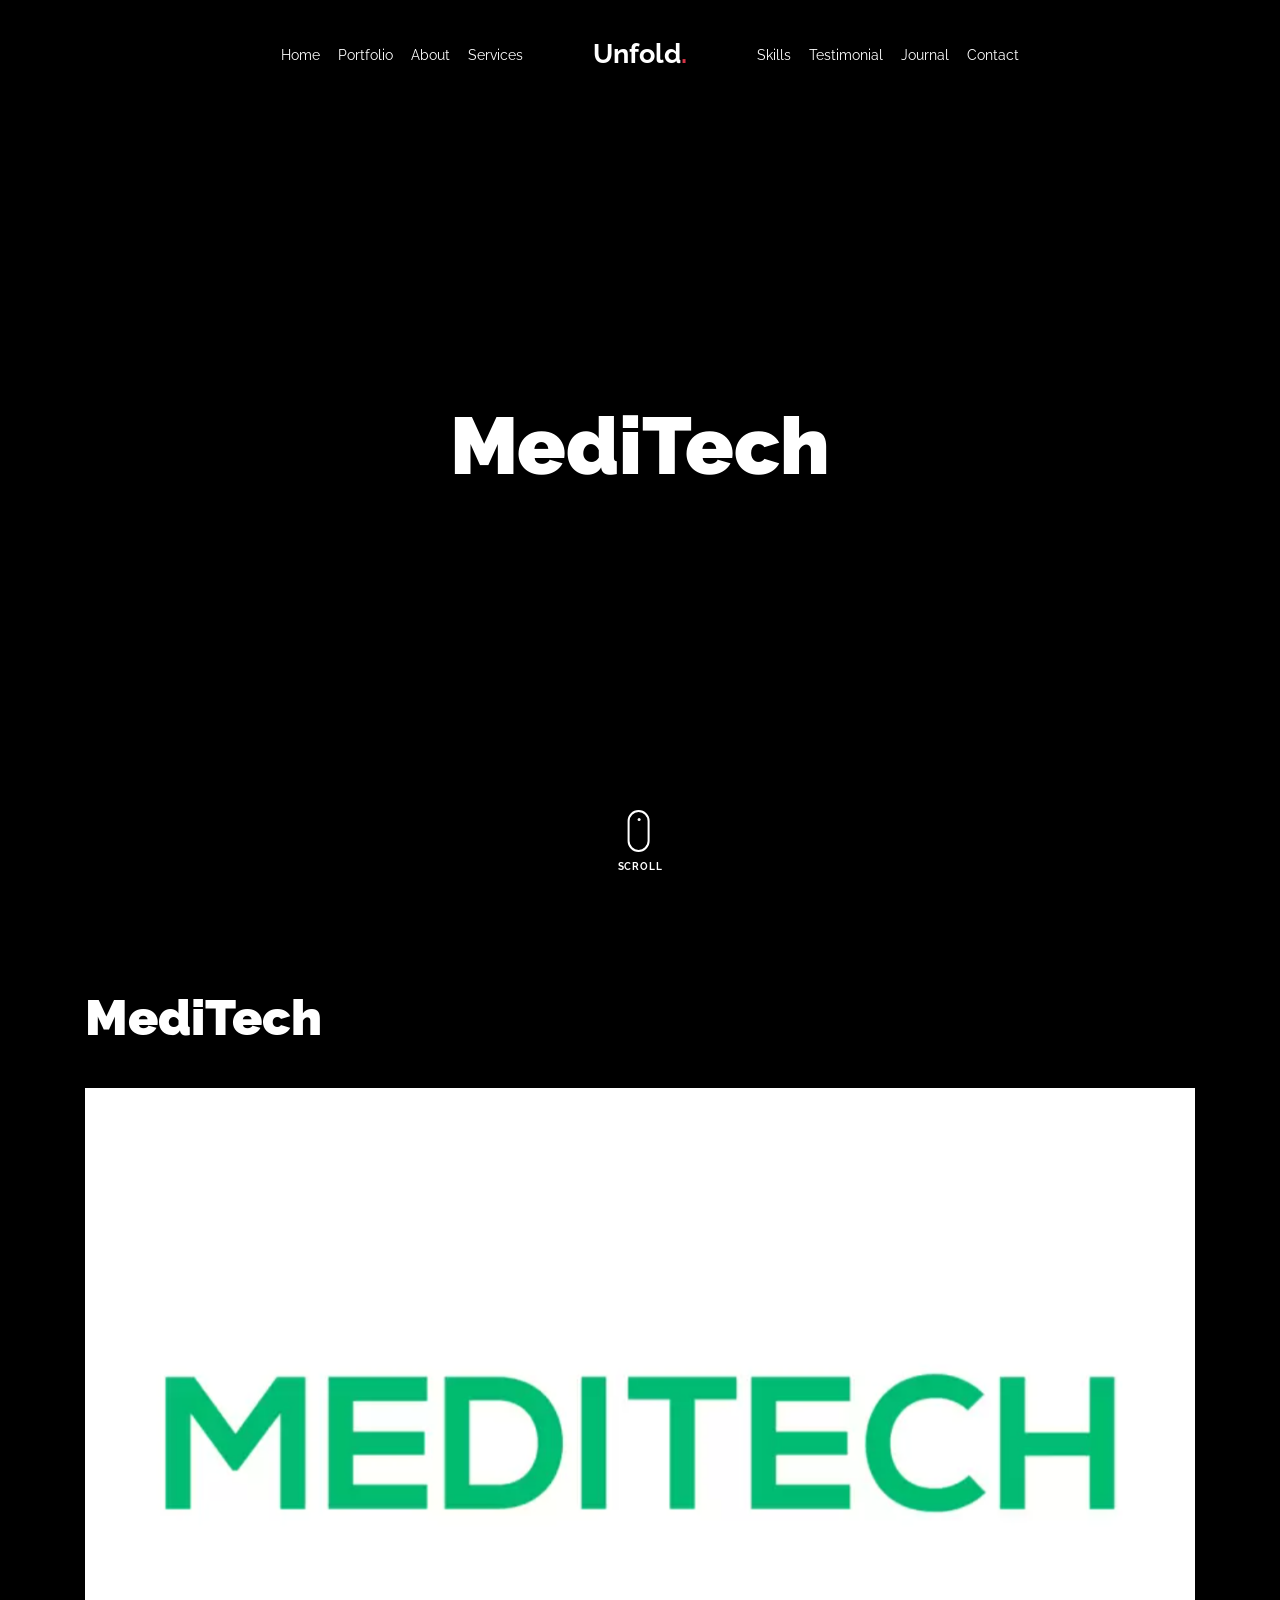
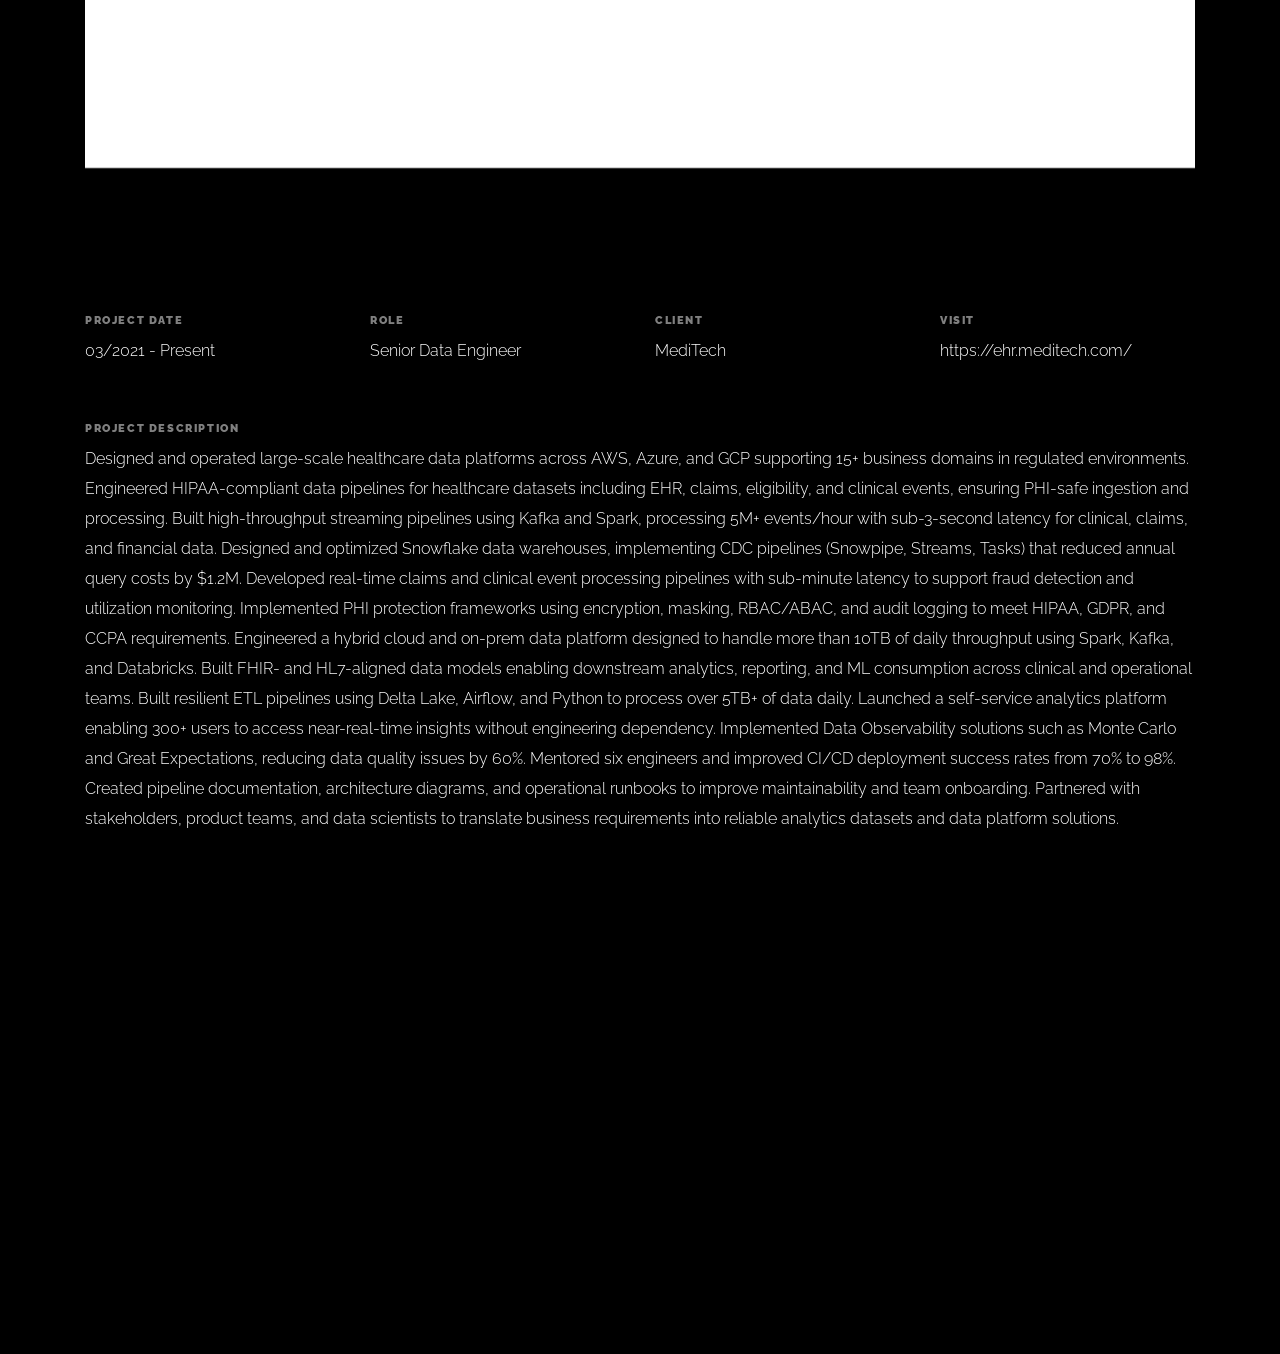
==== portfolio-single-1.html @ 8e7d0a03 "Add files via upload" ====
<!DOCTYPE html>
<html lang="en">
  <!-- Mirrored from shaw-code.github.io/A_Shaw.github.io/portfolio-single-1.html by HTTrack Website Copier/3.x [XR&CO'2014], Mon, 10 Nov 2025 10:47:10 GMT -->
  <!-- Added by HTTrack --><meta
    http-equiv="content-type"
    content="text/html;charset=utf-8"
  /><!-- /Added by HTTrack -->
  <head>
    <meta charset="utf-8" />
    <meta
      name="viewport"
      content="width=device-width, initial-scale=1, shrink-to-fit=no"
    />

    <meta name="description" content=" " />
    <meta name="keywords" content="html, css, javascript, jquery" />
    <meta name="author" content="" />

    <link rel="stylesheet" href="css/vendor/icomoon/style.css" />
    <link rel="stylesheet" href="css/vendor/owl.carousel.min.css" />
    <link rel="stylesheet" href="css/vendor/aos.css" />
    <link rel="stylesheet" href="css/vendor/animate.min.css" />
    <link rel="stylesheet" href="css/vendor/bootstrap.min.css" />
    <link rel="stylesheet" href="css/vendor/jquery.fancybox.min.html" />

    <!-- Theme Style -->
    <link rel="stylesheet" href="css/style.css" />
  </head>

  <body data-spy="scroll" data-target=".site-nav-target" data-offset="200">
    <nav class="unslate_co--site-mobile-menu">
      <div class="close-wrap d-flex">
        <a href="#" class="d-flex ml-auto js-menu-toggle">
          <span class="close-label">Close</span>
          <div class="close-times">
            <span class="bar1"></span>
            <span class="bar2"></span>
          </div>
        </a>
      </div>
      <div class="site-mobile-inner"></div>
    </nav>

    <div class="unslate_co--site-wrap">
      <div class="unslate_co--site-inner">
        <nav class="unslate_co--site-nav site-nav-target">
          <div class="container">
            <div
              class="row align-items-center justify-content-between text-left"
            >
              <div class="col-md-5 text-right">
                <ul
                  class="site-nav-ul js-clone-nav text-left d-none d-lg-inline-block"
                >
                  <li class="has-children">
                    <a href="index-2.html#home-section" class="nav-link"
                      >Home</a
                    >
                    <ul class="dropdown">
                      <li>
                        <a href="index-2.html">Hero Image BG</a>
                      </li>
                      <li>
                        <a href="index-video.html">Video BG</a>
                      </li>
                      <li>
                        <a href="index-hero-slider.html">Hero Slider</a>
                      </li>
                      <li>
                        <a href="index-sidebar-menu.html">Sidebar Menu</a>
                      </li>
                      <li>
                        <a href="index-right-menu.html">Right Menu</a>
                      </li>
                    </ul>
                  </li>
                  <li>
                    <a href="index-2.html#portfolio-section" class="nav-link"
                      >Portfolio</a
                    >
                  </li>
                  <li>
                    <a href="index-2.html#about-section" class="nav-link"
                      >About</a
                    >
                  </li>
                  <li>
                    <a href="index-2.html#services-section" class="nav-link"
                      >Services</a
                    >
                  </li>
                </ul>
              </div>
              <div class="site-logo pos-absolute">
                <a href="index-2.html" class="unslate_co--site-logo"
                  >Unfold<span>.</span></a
                >
              </div>
              <div class="col-md-5 text-right text-lg-left">
                <ul
                  class="site-nav-ul js-clone-nav text-left d-none d-lg-inline-block"
                >
                  <li>
                    <a href="index-2.html#skills-section" class="nav-link"
                      >Skills</a
                    >
                  </li>
                  <li>
                    <a href="index-2.html#testimonial-section" class="nav-link"
                      >Testimonial</a
                    >
                  </li>
                  <li>
                    <a href="index-2.html#journal-section" class="nav-link"
                      >Journal</a
                    >
                  </li>
                  <li>
                    <a href="index-2.html#contact-section" class="nav-link"
                      >Contact</a
                    >
                  </li>
                </ul>

                <ul
                  class="site-nav-ul-none-onepage text-right d-inline-block d-lg-none"
                >
                  <li><a href="#" class="js-menu-toggle">Menu</a></li>
                </ul>
              </div>
            </div>
          </div>
        </nav>
        <!-- END nav -->

        <div class="cover-v1 gradient-bottom-black jarallax">
          <div class="container">
            <div class="row align-items-center">
              <div class="col-md-10 mx-auto text-center">
                <h1 class="heading" data-aos="fade-up">MediTech</h1>
              </div>
            </div>
          </div>

          <!-- dov -->
          <a href="#portfolio-single-section" class="mouse-wrap smoothscroll">
            <span class="mouse">
              <span class="scroll"></span>
            </span>
            <span class="mouse-label">Scroll</span>
          </a>
        </div>
        <!-- END .cover-v1 -->

        <div class="container">
          <div
            class="portfolio-single-wrap unslate_co--section"
            id="portfolio-single-section"
          >
            <div class="portfolio-single-inner">
              <h2 class="heading-portfolio-single-h2">MediTech</h2>

              <div class="row justify-content-between mb-5">
                <div class="col-12 mb-4">
                  <div class="owl-carousel single-slider">
                    <figure class="mb-4">
                      <img
                        src="images/MediTech.png"
                        alt="Image"
                        class="img-fluid"
                      />
                    </figure>
                    
                  </div>
                </div>
                <div class="col-12 mb-5">
                  <div class="row">
                    <div class="col-sm-6 col-md-6 col-lg-3">
                      <div class="detail-v1">
                        <span class="detail-label">Project Date</span>
                        <span class="detail-val">03/2021 - Present</span>
                      </div>
                    </div>
                    <div class="col-sm-6 col-md-6 col-lg-3">
                      <div class="detail-v1">
                        <span class="detail-label">Role</span>
                        <span class="detail-val"
                          ><span class="detail-val">Senior Data Engineer</span>
                      </div>
                    </div>
                    <div class="col-sm-6 col-md-6 col-lg-3">
                      <div class="detail-v1">
                        <span class="detail-label">Client</span>
                        <span class="detail-val">MediTech</span>
                      </div>
                    </div>
                    <div class="col-sm-6 col-md-6 col-lg-3">
                      <div class="detail-v1">
                        <span class="detail-label">Visit</span>
                        <span class="detail-val"
                          ><a href="https://ehr.meditech.com/">https://ehr.meditech.com/</a></span
                        >
                      </div>
                    </div>
                  </div>
                </div>
                
                <div class="col-lg-12 pl-lg-6">
                  <div class="detail-v1">
                      <span class="detail-label">Project Description</span>
                  </div>
                  <p>
Designed and operated large-scale healthcare data platforms across AWS, Azure, and GCP supporting 15+ business domains in regulated environments.
Engineered HIPAA-compliant data pipelines for healthcare datasets including EHR, claims, eligibility, and clinical events, ensuring PHI-safe ingestion and processing.
Built high-throughput streaming pipelines using Kafka and Spark, processing 5M+ events/hour with sub-3-second latency for clinical, claims, and financial data.
Designed and optimized Snowflake data warehouses, implementing CDC pipelines (Snowpipe, Streams, Tasks) that reduced annual query costs by $1.2M.
Developed real-time claims and clinical event processing pipelines with sub-minute latency to support fraud detection and utilization monitoring.
Implemented PHI protection frameworks using encryption, masking, RBAC/ABAC, and audit logging to meet HIPAA, GDPR, and CCPA requirements.
Engineered a hybrid cloud and on-prem data platform designed to handle more than 10TB of daily throughput using Spark, Kafka, and Databricks.
Built FHIR- and HL7-aligned data models enabling downstream analytics, reporting, and ML consumption across clinical and operational teams.
Built resilient ETL pipelines using Delta Lake, Airflow, and Python to process over 5TB+ of data daily.
Launched a self-service analytics platform enabling 300+ users to access near-real-time insights without engineering dependency.
Implemented Data Observability solutions such as Monte Carlo and Great Expectations, reducing data quality issues by 60%.
Mentored six engineers and improved CI/CD deployment success rates from 70% to 98%.
Created pipeline documentation, architecture diagrams, and operational runbooks to improve maintainability and team onboarding.
Partnered with stakeholders, product teams, and data scientists to translate business requirements into reliable analytics datasets and data platform solutions.

                  </p>
                </div>
              </div>
            </div>
          </div>
        </div>
      </div>

      <footer class="unslate_co--footer unslate_co--section">
        <div class="container">
          <div class="row justify-content-center">
            <div class="col-md-7">
              <div class="footer-site-logo">
                <a href="#">Unfold<span>.</span></a>
              </div>
            </div>
          </div>
        </div>
      </footer>
    </div>

    <!-- Loader -->
    <div id="unslate_co--overlayer"></div>
    <div class="site-loader-wrap">
      <div class="site-loader"></div>
    </div>

    <script src="js/scripts-dist.js"></script>
    <script src="js/main.js"></script>
  </body>

  <!-- Mirrored from shaw-code.github.io/A_Shaw.github.io/portfolio-single-1.html by HTTrack Website Copier/3.x [XR&CO'2014], Mon, 10 Nov 2025 10:47:11 GMT -->
</html>
---- css/vendor/icomoon/style.css ----
@font-face {
  font-family: 'icomoon';
  src:  url('fonts/icomoon1a44.eot?10si43');
  src:  url('fonts/icomoon1a44.eot?10si43#iefix') format('embedded-opentype'),
    url('fonts/icomoon1a44.ttf?10si43') format('truetype'),
    url('fonts/icomoon1a44.woff?10si43') format('woff'),
    url('fonts/icomoon1a44.svg?10si43#icomoon') format('svg');
  font-weight: normal;
  font-style: normal;
}

[class^="icon-"], [class*=" icon-"] {
  /* use !important to prevent issues with browser extensions that change fonts */
  font-family: 'icomoon' !important;
  speak: none;
  font-style: normal;
  font-weight: normal;
  font-variant: normal;
  text-transform: none;
  line-height: 1;

  /* Better Font Rendering =========== */
  -webkit-font-smoothing: antialiased;
  -moz-osx-font-smoothing: grayscale;
}

.icon-asterisk:before {
  content: "\f069";
}
.icon-plus:before {
  content: "\f067";
}
.icon-question:before {
  content: "\f128";
}
.icon-minus:before {
  content: "\f068";
}
.icon-glass:before {
  content: "\f000";
}
.icon-music:before {
  content: "\f001";
}
.icon-search:before {
  content: "\f002";
}
.icon-envelope-o:before {
  content: "\f003";
}
.icon-heart:before {
  content: "\f004";
}
.icon-star:before {
  content: "\f005";
}
.icon-star-o:before {
  content: "\f006";
}
.icon-user:before {
  content: "\f007";
}
.icon-film:before {
  content: "\f008";
}
.icon-th-large:before {
  content: "\f009";
}
.icon-th:before {
  content: "\f00a";
}
.icon-th-list:before {
  content: "\f00b";
}
.icon-check:before {
  content: "\f00c";
}
.icon-close:before {
  content: "\f00d";
}
.icon-remove:before {
  content: "\f00d";
}
.icon-times:before {
  content: "\f00d";
}
.icon-search-plus:before {
  content: "\f00e";
}
.icon-search-minus:before {
  content: "\f010";
}
.icon-power-off:before {
  content: "\f011";
}
.icon-signal:before {
  content: "\f012";
}
.icon-cog:before {
  content: "\f013";
}
.icon-gear:before {
  content: "\f013";
}
.icon-trash-o:before {
  content: "\f014";
}
.icon-home:before {
  content: "\f015";
}
.icon-file-o:before {
  content: "\f016";
}
.icon-clock-o:before {
  content: "\f017";
}
.icon-road:before {
  content: "\f018";
}
.icon-download:before {
  content: "\f019";
}
.icon-arrow-circle-o-down:before {
  content: "\f01a";
}
.icon-arrow-circle-o-up:before {
  content: "\f01b";
}
.icon-inbox:before {
  content: "\f01c";
}
.icon-play-circle-o:before {
  content: "\f01d";
}
.icon-repeat:before {
  content: "\f01e";
}
.icon-rotate-right:before {
  content: "\f01e";
}
.icon-refresh:before {
  content: "\f021";
}
.icon-list-alt:before {
  content: "\f022";
}
.icon-lock:before {
  content: "\f023";
}
.icon-flag:before {
  content: "\f024";
}
.icon-headphones:before {
  content: "\f025";
}
.icon-volume-off:before {
  content: "\f026";
}
.icon-volume-down:before {
  content: "\f027";
}
.icon-volume-up:before {
  content: "\f028";
}
.icon-qrcode:before {
  content: "\f029";
}
.icon-barcode:before {
  content: "\f02a";
}
.icon-tag:before {
  content: "\f02b";
}
.icon-tags:before {
  content: "\f02c";
}
.icon-book:before {
  content: "\f02d";
}
.icon-bookmark:before {
  content: "\f02e";
}
.icon-print:before {
  content: "\f02f";
}
.icon-camera:before {
  content: "\f030";
}
.icon-font:before {
  content: "\f031";
}
.icon-bold:before {
  content: "\f032";
}
.icon-italic:before {
  content: "\f033";
}
.icon-text-height:before {
  content: "\f034";
}
.icon-text-width:before {
  content: "\f035";
}
.icon-align-left:before {
  content: "\f036";
}
.icon-align-center:before {
  content: "\f037";
}
.icon-align-right:before {
  content: "\f038";
}
.icon-align-justify:before {
  content: "\f039";
}
.icon-list:before {
  content: "\f03a";
}
.icon-dedent:before {
  content: "\f03b";
}
.icon-outdent:before {
  content: "\f03b";
}
.icon-indent:before {
  content: "\f03c";
}
.icon-video-camera:before {
  content: "\f03d";
}
.icon-image:before {
  content: "\f03e";
}
.icon-photo:before {
  content: "\f03e";
}
.icon-picture-o:before {
  content: "\f03e";
}
.icon-pencil:before {
  content: "\f040";
}
.icon-map-marker:before {
  content: "\f041";
}
.icon-adjust:before {
  content: "\f042";
}
.icon-tint:before {
  content: "\f043";
}
.icon-edit:before {
  content: "\f044";
}
.icon-pencil-square-o:before {
  content: "\f044";
}
.icon-share-square-o:before {
  content: "\f045";
}
.icon-check-square-o:before {
  content: "\f046";
}
.icon-arrows:before {
  content: "\f047";
}
.icon-step-backward:before {
  content: "\f048";
}
.icon-fast-backward:before {
  content: "\f049";
}
.icon-backward:before {
  content: "\f04a";
}
.icon-play:before {
  content: "\f04b";
}
.icon-pause:before {
  content: "\f04c";
}
.icon-stop:before {
  content: "\f04d";
}
.icon-forward:before {
  content: "\f04e";
}
.icon-fast-forward:before {
  content: "\f050";
}
.icon-step-forward:before {
  content: "\f051";
}
.icon-eject:before {
  content: "\f052";
}
.icon-chevron-left:before {
  content: "\f053";
}
.icon-chevron-right:before {
  content: "\f054";
}
.icon-plus-circle:before {
  content: "\f055";
}
.icon-minus-circle:before {
  content: "\f056";
}
.icon-times-circle:before {
  content: "\f057";
}
.icon-check-circle:before {
  content: "\f058";
}
.icon-question-circle:before {
  content: "\f059";
}
.icon-info-circle:before {
  content: "\f05a";
}
.icon-crosshairs:before {
  content: "\f05b";
}
.icon-times-circle-o:before {
  content: "\f05c";
}
.icon-check-circle-o:before {
  content: "\f05d";
}
.icon-ban:before {
  content: "\f05e";
}
.icon-arrow-left:before {
  content: "\f060";
}
.icon-arrow-right:before {
  content: "\f061";
}
.icon-arrow-up:before {
  content: "\f062";
}
.icon-arrow-down:before {
  content: "\f063";
}
.icon-mail-forward:before {
  content: "\f064";
}
.icon-share:before {
  content: "\f064";
}
.icon-expand:before {
  content: "\f065";
}
.icon-compress:before {
  content: "\f066";
}
.icon-exclamation-circle:before {
  content: "\f06a";
}
.icon-gift:before {
  content: "\f06b";
}
.icon-leaf:before {
  content: "\f06c";
}
.icon-fire:before {
  content: "\f06d";
}
.icon-eye:before {
  content: "\f06e";
}
.icon-eye-slash:before {
  content: "\f070";
}
.icon-exclamation-triangle:before {
  content: "\f071";
}
.icon-warning:before {
  content: "\f071";
}
.icon-plane:before {
  content: "\f072";
}
.icon-calendar:before {
  content: "\f073";
}
.icon-random:before {
  content: "\f074";
}
.icon-comment:before {
  content: "\f075";
}
.icon-magnet:before {
  content: "\f076";
}
.icon-chevron-up:before {
  content: "\f077";
}
.icon-chevron-down:before {
  content: "\f078";
}
.icon-retweet:before {
  content: "\f079";
}
.icon-shopping-cart:before {
  content: "\f07a";
}
.icon-folder:before {
  content: "\f07b";
}
.icon-folder-open:before {
  content: "\f07c";
}
.icon-arrows-v:before {
  content: "\f07d";
}
.icon-arrows-h:before {
  content: "\f07e";
}
.icon-bar-chart:before {
  content: "\f080";
}
.icon-bar-chart-o:before {
  content: "\f080";
}
.icon-twitter-square:before {
  content: "\f081";
}
.icon-facebook-square:before {
  content: "\f082";
}
.icon-camera-retro:before {
  content: "\f083";
}
.icon-key:before {
  content: "\f084";
}
.icon-cogs:before {
  content: "\f085";
}
.icon-gears:before {
  content: "\f085";
}
.icon-comments:before {
  content: "\f086";
}
.icon-thumbs-o-up:before {
  content: "\f087";
}
.icon-thumbs-o-down:before {
  content: "\f088";
}
.icon-star-half:before {
  content: "\f089";
}
.icon-heart-o:before {
  content: "\f08a";
}
.icon-sign-out:before {
  content: "\f08b";
}
.icon-linkedin-square:before {
  content: "\f08c";
}
.icon-thumb-tack:before {
  content: "\f08d";
}
.icon-external-link:before {
  content: "\f08e";
}
.icon-sign-in:before {
  content: "\f090";
}
.icon-trophy:before {
  content: "\f091";
}
.icon-github-square:before {
  content: "\f092";
}
.icon-upload:before {
  content: "\f093";
}
.icon-lemon-o:before {
  content: "\f094";
}
.icon-phone:before {
  content: "\f095";
}
.icon-square-o:before {
  content: "\f096";
}
.icon-bookmark-o:before {
  content: "\f097";
}
.icon-phone-square:before {
  content: "\f098";
}
.icon-twitter:before {
  content: "\f099";
}
.icon-facebook:before {
  content: "\f09a";
}
.icon-facebook-f:before {
  content: "\f09a";
}
.icon-github:before {
  content: "\f09b";
}
.icon-unlock:before {
  content: "\f09c";
}
.icon-credit-card:before {
  content: "\f09d";
}
.icon-feed:before {
  content: "\f09e";
}
.icon-rss:before {
  content: "\f09e";
}
.icon-hdd-o:before {
  content: "\f0a0";
}
.icon-bullhorn:before {
  content: "\f0a1";
}
.icon-bell-o:before {
  content: "\f0a2";
}
.icon-certificate:before {
  content: "\f0a3";
}
.icon-hand-o-right:before {
  content: "\f0a4";
}
.icon-hand-o-left:before {
  content: "\f0a5";
}
.icon-hand-o-up:before {
  content: "\f0a6";
}
.icon-hand-o-down:before {
  content: "\f0a7";
}
.icon-arrow-circle-left:before {
  content: "\f0a8";
}
.icon-arrow-circle-right:before {
  content: "\f0a9";
}
.icon-arrow-circle-up:before {
  content: "\f0aa";
}
.icon-arrow-circle-down:before {
  content: "\f0ab";
}
.icon-globe:before {
  content: "\f0ac";
}
.icon-wrench:before {
  content: "\f0ad";
}
.icon-tasks:before {
  content: "\f0ae";
}
.icon-filter:before {
  content: "\f0b0";
}
.icon-briefcase:before {
  content: "\f0b1";
}
.icon-arrows-alt:before {
  content: "\f0b2";
}
.icon-group:before {
  content: "\f0c0";
}
.icon-users:before {
  content: "\f0c0";
}
.icon-chain:before {
  content: "\f0c1";
}
.icon-link:before {
  content: "\f0c1";
}
.icon-cloud:before {
  content: "\f0c2";
}
.icon-flask:before {
  content: "\f0c3";
}
.icon-cut:before {
  content: "\f0c4";
}
.icon-scissors:before {
  content: "\f0c4";
}
.icon-copy:before {
  content: "\f0c5";
}
.icon-files-o:before {
  content: "\f0c5";
}
.icon-paperclip:before {
  content: "\f0c6";
}
.icon-floppy-o:before {
  content: "\f0c7";
}
.icon-save:before {
  content: "\f0c7";
}
.icon-square:before {
  content: "\f0c8";
}
.icon-bars:before {
  content: "\f0c9";
}
.icon-navicon:before {
  content: "\f0c9";
}
.icon-reorder:before {
  content: "\f0c9";
}
.icon-list-ul:before {
  content: "\f0ca";
}
.icon-list-ol:before {
  content: "\f0cb";
}
.icon-strikethrough:before {
  content: "\f0cc";
}
.icon-underline:before {
  content: "\f0cd";
}
.icon-table:before {
  content: "\f0ce";
}
.icon-magic:before {
  content: "\f0d0";
}
.icon-truck:before {
  content: "\f0d1";
}
.icon-pinterest:before {
  content: "\f0d2";
}
.icon-pinterest-square:before {
  content: "\f0d3";
}
.icon-google-plus-square:before {
  content: "\f0d4";
}
.icon-google-plus:before {
  content: "\f0d5";
}
.icon-money:before {
  content: "\f0d6";
}
.icon-caret-down:before {
  content: "\f0d7";
}
.icon-caret-up:before {
  content: "\f0d8";
}
.icon-caret-left:before {
  content: "\f0d9";
}
.icon-caret-right:before {
  content: "\f0da";
}
.icon-columns:before {
  content: "\f0db";
}
.icon-sort:before {
  content: "\f0dc";
}
.icon-unsorted:before {
  content: "\f0dc";
}
.icon-sort-desc:before {
  content: "\f0dd";
}
.icon-sort-down:before {
  content: "\f0dd";
}
.icon-sort-asc:before {
  content: "\f0de";
}
.icon-sort-up:before {
  content: "\f0de";
}
.icon-envelope:before {
  content: "\f0e0";
}
.icon-linkedin:before {
  content: "\f0e1";
}
.icon-rotate-left:before {
  content: "\f0e2";
}
.icon-undo:before {
  content: "\f0e2";
}
.icon-gavel:before {
  content: "\f0e3";
}
.icon-legal:before {
  content: "\f0e3";
}
.icon-dashboard:before {
  content: "\f0e4";
}
.icon-tachometer:before {
  content: "\f0e4";
}
.icon-comment-o:before {
  content: "\f0e5";
}
.icon-comments-o:before {
  content: "\f0e6";
}
.icon-bolt:before {
  content: "\f0e7";
}
.icon-flash:before {
  content: "\f0e7";
}
.icon-sitemap:before {
  content: "\f0e8";
}
.icon-umbrella:before {
  content: "\f0e9";
}
.icon-clipboard:before {
  content: "\f0ea";
}
.icon-paste:before {
  content: "\f0ea";
}
.icon-lightbulb-o:before {
  content: "\f0eb";
}
.icon-exchange:before {
  content: "\f0ec";
}
.icon-cloud-download:before {
  content: "\f0ed";
}
.icon-cloud-upload:before {
  content: "\f0ee";
}
.icon-user-md:before {
  content: "\f0f0";
}
.icon-stethoscope:before {
  content: "\f0f1";
}
.icon-suitcase:before {
  content: "\f0f2";
}
.icon-bell:before {
  content: "\f0f3";
}
.icon-coffee:before {
  content: "\f0f4";
}
.icon-cutlery:before {
  content: "\f0f5";
}
.icon-file-text-o:before {
  content: "\f0f6";
}
.icon-building-o:before {
  content: "\f0f7";
}
.icon-hospital-o:before {
  content: "\f0f8";
}
.icon-ambulance:before {
  content: "\f0f9";
}
.icon-medkit:before {
  content: "\f0fa";
}
.icon-fighter-jet:before {
  content: "\f0fb";
}
.icon-beer:before {
  content: "\f0fc";
}
.icon-h-square:before {
  content: "\f0fd";
}
.icon-plus-square:before {
  content: "\f0fe";
}
.icon-angle-double-left:before {
  content: "\f100";
}
.icon-angle-double-right:before {
  content: "\f101";
}
.icon-angle-double-up:before {
  content: "\f102";
}
.icon-angle-double-down:before {
  content: "\f103";
}
.icon-angle-left:before {
  content: "\f104";
}
.icon-angle-right:before {
  content: "\f105";
}
.icon-angle-up:before {
  content: "\f106";
}
.icon-angle-down:before {
  content: "\f107";
}
.icon-desktop:before {
  content: "\f108";
}
.icon-laptop:before {
  content: "\f109";
}
.icon-tablet:before {
  content: "\f10a";
}
.icon-mobile:before {
  content: "\f10b";
}
.icon-mobile-phone:before {
  content: "\f10b";
}
.icon-circle-o:before {
  content: "\f10c";
}
.icon-quote-left:before {
  content: "\f10d";
}
.icon-quote-right:before {
  content: "\f10e";
}
.icon-spinner:before {
  content: "\f110";
}
.icon-circle:before {
  content: "\f111";
}
.icon-mail-reply:before {
  content: "\f112";
}
.icon-reply:before {
  content: "\f112";
}
.icon-github-alt:before {
  content: "\f113";
}
.icon-folder-o:before {
  content: "\f114";
}
.icon-folder-open-o:before {
  content: "\f115";
}
.icon-smile-o:before {
  content: "\f118";
}
.icon-frown-o:before {
  content: "\f119";
}
.icon-meh-o:before {
  content: "\f11a";
}
.icon-gamepad:before {
  content: "\f11b";
}
.icon-keyboard-o:before {
  content: "\f11c";
}
.icon-flag-o:before {
  content: "\f11d";
}
.icon-flag-checkered:before {
  content: "\f11e";
}
.icon-terminal:before {
  content: "\f120";
}
.icon-code:before {
  content: "\f121";
}
.icon-mail-reply-all:before {
  content: "\f122";
}
.icon-reply-all:before {
  content: "\f122";
}
.icon-star-half-empty:before {
  content: "\f123";
}
.icon-star-half-full:before {
  content: "\f123";
}
.icon-star-half-o:before {
  content: "\f123";
}
.icon-location-arrow:before {
  content: "\f124";
}
.icon-crop:before {
  content: "\f125";
}
.icon-code-fork:before {
  content: "\f126";
}
.icon-chain-broken:before {
  content: "\f127";
}
.icon-unlink:before {
  content: "\f127";
}
.icon-info:before {
  content: "\f129";
}
.icon-exclamation:before {
  content: "\f12a";
}
.icon-superscript:before {
  content: "\f12b";
}
.icon-subscript:before {
  content: "\f12c";
}
.icon-eraser:before {
  content: "\f12d";
}
.icon-puzzle-piece:before {
  content: "\f12e";
}
.icon-microphone:before {
  content: "\f130";
}
.icon-microphone-slash:before {
  content: "\f131";
}
.icon-shield:before {
  content: "\f132";
}
.icon-calendar-o:before {
  content: "\f133";
}
.icon-fire-extinguisher:before {
  content: "\f134";
}
.icon-rocket:before {
  content: "\f135";
}
.icon-maxcdn:before {
  content: "\f136";
}
.icon-chevron-circle-left:before {
  content: "\f137";
}
.icon-chevron-circle-right:before {
  content: "\f138";
}
.icon-chevron-circle-up:before {
  content: "\f139";
}
.icon-chevron-circle-down:before {
  content: "\f13a";
}
.icon-html5:before {
  content: "\f13b";
}
.icon-css3:before {
  content: "\f13c";
}
.icon-anchor:before {
  content: "\f13d";
}
.icon-unlock-alt:before {
  content: "\f13e";
}
.icon-bullseye:before {
  content: "\f140";
}
.icon-ellipsis-h:before {
  content: "\f141";
}
.icon-ellipsis-v:before {
  content: "\f142";
}
.icon-rss-square:before {
  content: "\f143";
}
.icon-play-circle:before {
  content: "\f144";
}
.icon-ticket:before {
  content: "\f145";
}
.icon-minus-square:before {
  content: "\f146";
}
.icon-minus-square-o:before {
  content: "\f147";
}
.icon-level-up:before {
  content: "\f148";
}
.icon-level-down:before {
  content: "\f149";
}
.icon-check-square:before {
  content: "\f14a";
}
.icon-pencil-square:before {
  content: "\f14b";
}
.icon-external-link-square:before {
  content: "\f14c";
}
.icon-share-square:before {
  content: "\f14d";
}
.icon-compass:before {
  content: "\f14e";
}
.icon-caret-square-o-down:before {
  content: "\f150";
}
.icon-toggle-down:before {
  content: "\f150";
}
.icon-caret-square-o-up:before {
  content: "\f151";
}
.icon-toggle-up:before {
  content: "\f151";
}
.icon-caret-square-o-right:before {
  content: "\f152";
}
.icon-toggle-right:before {
  content: "\f152";
}
.icon-eur:before {
  content: "\f153";
}
.icon-euro:before {
  content: "\f153";
}
.icon-gbp:before {
  content: "\f154";
}
.icon-dollar:before {
  content: "\f155";
}
.icon-usd:before {
  content: "\f155";
}
.icon-inr:before {
  content: "\f156";
}
.icon-rupee:before {
  content: "\f156";
}
.icon-cny:before {
  content: "\f157";
}
.icon-jpy:before {
  content: "\f157";
}
.icon-rmb:before {
  content: "\f157";
}
.icon-yen:before {
  content: "\f157";
}
.icon-rouble:before {
  content: "\f158";
}
.icon-rub:before {
  content: "\f158";
}
.icon-ruble:before {
  content: "\f158";
}
.icon-krw:before {
  content: "\f159";
}
.icon-won:before {
  content: "\f159";
}
.icon-bitcoin:before {
  content: "\f15a";
}
.icon-btc:before {
  content: "\f15a";
}
.icon-file:before {
  content: "\f15b";
}
.icon-file-text:before {
  content: "\f15c";
}
.icon-sort-alpha-asc:before {
  content: "\f15d";
}
.icon-sort-alpha-desc:before {
  content: "\f15e";
}
.icon-sort-amount-asc:before {
  content: "\f160";
}
.icon-sort-amount-desc:before {
  content: "\f161";
}
.icon-sort-numeric-asc:before {
  content: "\f162";
}
.icon-sort-numeric-desc:before {
  content: "\f163";
}
.icon-thumbs-up:before {
  content: "\f164";
}
.icon-thumbs-down:before {
  content: "\f165";
}
.icon-youtube-square:before {
  content: "\f166";
}
.icon-youtube:before {
  content: "\f167";
}
.icon-xing:before {
  content: "\f168";
}
.icon-xing-square:before {
  content: "\f169";
}
.icon-youtube-play:before {
  content: "\f16a";
}
.icon-dropbox:before {
  content: "\f16b";
}
.icon-stack-overflow:before {
  content: "\f16c";
}
.icon-instagram:before {
  content: "\f16d";
}
.icon-flickr:before {
  content: "\f16e";
}
.icon-adn:before {
  content: "\f170";
}
.icon-bitbucket:before {
  content: "\f171";
}
.icon-bitbucket-square:before {
  content: "\f172";
}
.icon-tumblr:before {
  content: "\f173";
}
.icon-tumblr-square:before {
  content: "\f174";
}
.icon-long-arrow-down:before {
  content: "\f175";
}
.icon-long-arrow-up:before {
  content: "\f176";
}
.icon-long-arrow-left:before {
  content: "\f177";
}
.icon-long-arrow-right:before {
  content: "\f178";
}
.icon-apple:before {
  content: "\f179";
}
.icon-windows:before {
  content: "\f17a";
}
.icon-android:before {
  content: "\f17b";
}
.icon-linux:before {
  content: "\f17c";
}
.icon-dribbble:before {
  content: "\f17d";
}
.icon-skype:before {
  content: "\f17e";
}
.icon-foursquare:before {
  content: "\f180";
}
.icon-trello:before {
  content: "\f181";
}
.icon-female:before {
  content: "\f182";
}
.icon-male:before {
  content: "\f183";
}
.icon-gittip:before {
  content: "\f184";
}
.icon-gratipay:before {
  content: "\f184";
}
.icon-sun-o:before {
  content: "\f185";
}
.icon-moon-o:before {
  content: "\f186";
}
.icon-archive:before {
  content: "\f187";
}
.icon-bug:before {
  content: "\f188";
}
.icon-vk:before {
  content: "\f189";
}
.icon-weibo:before {
  content: "\f18a";
}
.icon-renren:before {
  content: "\f18b";
}
.icon-pagelines:before {
  content: "\f18c";
}
.icon-stack-exchange:before {
  content: "\f18d";
}
.icon-arrow-circle-o-right:before {
  content: "\f18e";
}
.icon-arrow-circle-o-left:before {
  content: "\f190";
}
.icon-caret-square-o-left:before {
  content: "\f191";
}
.icon-toggle-left:before {
  content: "\f191";
}
.icon-dot-circle-o:before {
  content: "\f192";
}
.icon-wheelchair:before {
  content: "\f193";
}
.icon-vimeo-square:before {
  content: "\f194";
}
.icon-try:before {
  content: "\f195";
}
.icon-turkish-lira:before {
  content: "\f195";
}
.icon-plus-square-o:before {
  content: "\f196";
}
.icon-space-shuttle:before {
  content: "\f197";
}
.icon-slack:before {
  content: "\f198";
}
.icon-envelope-square:before {
  content: "\f199";
}
.icon-wordpress:before {
  content: "\f19a";
}
.icon-openid:before {
  content: "\f19b";
}
.icon-bank:before {
  content: "\f19c";
}
.icon-institution:before {
  content: "\f19c";
}
.icon-university:before {
  content: "\f19c";
}
.icon-graduation-cap:before {
  content: "\f19d";
}
.icon-mortar-board:before {
  content: "\f19d";
}
.icon-yahoo:before {
  content: "\f19e";
}
.icon-google:before {
  content: "\f1a0";
}
.icon-reddit:before {
  content: "\f1a1";
}
.icon-reddit-square:before {
  content: "\f1a2";
}
.icon-stumbleupon-circle:before {
  content: "\f1a3";
}
.icon-stumbleupon:before {
  content: "\f1a4";
}
.icon-delicious:before {
  content: "\f1a5";
}
.icon-digg:before {
  content: "\f1a6";
}
.icon-pied-piper-pp:before {
  content: "\f1a7";
}
.icon-pied-piper-alt:before {
  content: "\f1a8";
}
.icon-drupal:before {
  content: "\f1a9";
}
.icon-joomla:before {
  content: "\f1aa";
}
.icon-language:before {
  content: "\f1ab";
}
.icon-fax:before {
  content: "\f1ac";
}
.icon-building:before {
  content: "\f1ad";
}
.icon-child:before {
  content: "\f1ae";
}
.icon-paw:before {
  content: "\f1b0";
}
.icon-spoon:before {
  content: "\f1b1";
}
.icon-cube:before {
  content: "\f1b2";
}
.icon-cubes:before {
  content: "\f1b3";
}
.icon-behance:before {
  content: "\f1b4";
}
.icon-behance-square:before {
  content: "\f1b5";
}
.icon-steam:before {
  content: "\f1b6";
}
.icon-steam-square:before {
  content: "\f1b7";
}
.icon-recycle:before {
  content: "\f1b8";
}
.icon-automobile:before {
  content: "\f1b9";
}
.icon-car:before {
  content: "\f1b9";
}
.icon-cab:before {
  content: "\f1ba";
}
.icon-taxi:before {
  content: "\f1ba";
}
.icon-tree:before {
  content: "\f1bb";
}
.icon-spotify:before {
  content: "\f1bc";
}
.icon-deviantart:before {
  content: "\f1bd";
}
.icon-soundcloud:before {
  content: "\f1be";
}
.icon-database:before {
  content: "\f1c0";
}
.icon-file-pdf-o:before {
  content: "\f1c1";
}
.icon-file-word-o:before {
  content: "\f1c2";
}
.icon-file-excel-o:before {
  content: "\f1c3";
}
.icon-file-powerpoint-o:before {
  content: "\f1c4";
}
.icon-file-image-o:before {
  content: "\f1c5";
}
.icon-file-photo-o:before {
  content: "\f1c5";
}
.icon-file-picture-o:before {
  content: "\f1c5";
}
.icon-file-archive-o:before {
  content: "\f1c6";
}
.icon-file-zip-o:before {
  content: "\f1c6";
}
.icon-file-audio-o:before {
  content: "\f1c7";
}
.icon-file-sound-o:before {
  content: "\f1c7";
}
.icon-file-movie-o:before {
  content: "\f1c8";
}
.icon-file-video-o:before {
  content: "\f1c8";
}
.icon-file-code-o:before {
  content: "\f1c9";
}
.icon-vine:before {
  content: "\f1ca";
}
.icon-codepen:before {
  content: "\f1cb";
}
.icon-jsfiddle:before {
  content: "\f1cc";
}
.icon-life-bouy:before {
  content: "\f1cd";
}
.icon-life-buoy:before {
  content: "\f1cd";
}
.icon-life-ring:before {
  content: "\f1cd";
}
.icon-life-saver:before {
  content: "\f1cd";
}
.icon-support:before {
  content: "\f1cd";
}
.icon-circle-o-notch:before {
  content: "\f1ce";
}
.icon-ra:before {
  content: "\f1d0";
}
.icon-rebel:before {
  content: "\f1d0";
}
.icon-resistance:before {
  content: "\f1d0";
}
.icon-empire:before {
  content: "\f1d1";
}
.icon-ge:before {
  content: "\f1d1";
}
.icon-git-square:before {
  content: "\f1d2";
}
.icon-git:before {
  content: "\f1d3";
}
.icon-hacker-news:before {
  content: "\f1d4";
}
.icon-y-combinator-square:before {
  content: "\f1d4";
}
.icon-yc-square:before {
  content: "\f1d4";
}
.icon-tencent-weibo:before {
  content: "\f1d5";
}
.icon-qq:before {
  content: "\f1d6";
}
.icon-wechat:before {
  content: "\f1d7";
}
.icon-weixin:before {
  content: "\f1d7";
}
.icon-paper-plane:before {
  content: "\f1d8";
}
.icon-send:before {
  content: "\f1d8";
}
.icon-paper-plane-o:before {
  content: "\f1d9";
}
.icon-send-o:before {
  content: "\f1d9";
}
.icon-history:before {
  content: "\f1da";
}
.icon-circle-thin:before {
  content: "\f1db";
}
.icon-header:before {
  content: "\f1dc";
}
.icon-paragraph:before {
  content: "\f1dd";
}
.icon-sliders:before {
  content: "\f1de";
}
.icon-share-alt:before {
  content: "\f1e0";
}
.icon-share-alt-square:before {
  content: "\f1e1";
}
.icon-bomb:before {
  content: "\f1e2";
}
.icon-futbol-o:before {
  content: "\f1e3";
}
.icon-soccer-ball-o:before {
  content: "\f1e3";
}
.icon-tty:before {
  content: "\f1e4";
}
.icon-binoculars:before {
  content: "\f1e5";
}
.icon-plug:before {
  content: "\f1e6";
}
.icon-slideshare:before {
  content: "\f1e7";
}
.icon-twitch:before {
  content: "\f1e8";
}
.icon-yelp:before {
  content: "\f1e9";
}
.icon-newspaper-o:before {
  content: "\f1ea";
}
.icon-wifi:before {
  content: "\f1eb";
}
.icon-calculator:before {
  content: "\f1ec";
}
.icon-paypal:before {
  content: "\f1ed";
}
.icon-google-wallet:before {
  content: "\f1ee";
}
.icon-cc-visa:before {
  content: "\f1f0";
}
.icon-cc-mastercard:before {
  content: "\f1f1";
}
.icon-cc-discover:before {
  content: "\f1f2";
}
.icon-cc-amex:before {
  content: "\f1f3";
}
.icon-cc-paypal:before {
  content: "\f1f4";
}
.icon-cc-stripe:before {
  content: "\f1f5";
}
.icon-bell-slash:before {
  content: "\f1f6";
}
.icon-bell-slash-o:before {
  content: "\f1f7";
}
.icon-trash:before {
  content: "\f1f8";
}
.icon-copyright:before {
  content: "\f1f9";
}
.icon-at:before {
  content: "\f1fa";
}
.icon-eyedropper:before {
  content: "\f1fb";
}
.icon-paint-brush:before {
  content: "\f1fc";
}
.icon-birthday-cake:before {
  content: "\f1fd";
}
.icon-area-chart:before {
  content: "\f1fe";
}
.icon-pie-chart:before {
  content: "\f200";
}
.icon-line-chart:before {
  content: "\f201";
}
.icon-lastfm:before {
  content: "\f202";
}
.icon-lastfm-square:before {
  content: "\f203";
}
.icon-toggle-off:before {
  content: "\f204";
}
.icon-toggle-on:before {
  content: "\f205";
}
.icon-bicycle:before {
  content: "\f206";
}
.icon-bus:before {
  content: "\f207";
}
.icon-ioxhost:before {
  content: "\f208";
}
.icon-angellist:before {
  content: "\f209";
}
.icon-cc:before {
  content: "\f20a";
}
.icon-ils:before {
  content: "\f20b";
}
.icon-shekel:before {
  content: "\f20b";
}
.icon-sheqel:before {
  content: "\f20b";
}
.icon-meanpath:before {
  content: "\f20c";
}
.icon-buysellads:before {
  content: "\f20d";
}
.icon-connectdevelop:before {
  content: "\f20e";
}
.icon-dashcube:before {
  content: "\f210";
}
.icon-forumbee:before {
  content: "\f211";
}
.icon-leanpub:before {
  content: "\f212";
}
.icon-sellsy:before {
  content: "\f213";
}
.icon-shirtsinbulk:before {
  content: "\f214";
}
.icon-simplybuilt:before {
  content: "\f215";
}
.icon-skyatlas:before {
  content: "\f216";
}
.icon-cart-plus:before {
  content: "\f217";
}
.icon-cart-arrow-down:before {
  content: "\f218";
}
.icon-diamond:before {
  content: "\f219";
}
.icon-ship:before {
  content: "\f21a";
}
.icon-user-secret:before {
  content: "\f21b";
}
.icon-motorcycle:before {
  content: "\f21c";
}
.icon-street-view:before {
  content: "\f21d";
}
.icon-heartbeat:before {
  content: "\f21e";
}
.icon-venus:before {
  content: "\f221";
}
.icon-mars:before {
  content: "\f222";
}
.icon-mercury:before {
  content: "\f223";
}
.icon-intersex:before {
  content: "\f224";
}
.icon-transgender:before {
  content: "\f224";
}
.icon-transgender-alt:before {
  content: "\f225";
}
.icon-venus-double:before {
  content: "\f226";
}
.icon-mars-double:before {
  content: "\f227";
}
.icon-venus-mars:before {
  content: "\f228";
}
.icon-mars-stroke:before {
  content: "\f229";
}
.icon-mars-stroke-v:before {
  content: "\f22a";
}
.icon-mars-stroke-h:before {
  content: "\f22b";
}
.icon-neuter:before {
  content: "\f22c";
}
.icon-genderless:before {
  content: "\f22d";
}
.icon-facebook-official:before {
  content: "\f230";
}
.icon-pinterest-p:before {
  content: "\f231";
}
.icon-whatsapp:before {
  content: "\f232";
}
.icon-server:before {
  content: "\f233";
}
.icon-user-plus:before {
  content: "\f234";
}
.icon-user-times:before {
  content: "\f235";
}
.icon-bed:before {
  content: "\f236";
}
.icon-hotel:before {
  content: "\f236";
}
.icon-viacoin:before {
  content: "\f237";
}
.icon-train:before {
  content: "\f238";
}
.icon-subway:before {
  content: "\f239";
}
.icon-medium:before {
  content: "\f23a";
}
.icon-y-combinator:before {
  content: "\f23b";
}
.icon-yc:before {
  content: "\f23b";
}
.icon-optin-monster:before {
  content: "\f23c";
}
.icon-opencart:before {
  content: "\f23d";
}
.icon-expeditedssl:before {
  content: "\f23e";
}
.icon-battery:before {
  content: "\f240";
}
.icon-battery-4:before {
  content: "\f240";
}
.icon-battery-full:before {
  content: "\f240";
}
.icon-battery-3:before {
  content: "\f241";
}
.icon-battery-three-quarters:before {
  content: "\f241";
}
.icon-battery-2:before {
  content: "\f242";
}
.icon-battery-half:before {
  content: "\f242";
}
.icon-battery-1:before {
  content: "\f243";
}
.icon-battery-quarter:before {
  content: "\f243";
}
.icon-battery-0:before {
  content: "\f244";
}
.icon-battery-empty:before {
  content: "\f244";
}
.icon-mouse-pointer:before {
  content: "\f245";
}
.icon-i-cursor:before {
  content: "\f246";
}
.icon-object-group:before {
  content: "\f247";
}
.icon-object-ungroup:before {
  content: "\f248";
}
.icon-sticky-note:before {
  content: "\f249";
}
.icon-sticky-note-o:before {
  content: "\f24a";
}
.icon-cc-jcb:before {
  content: "\f24b";
}
.icon-cc-diners-club:before {
  content: "\f24c";
}
.icon-clone:before {
  content: "\f24d";
}
.icon-balance-scale:before {
  content: "\f24e";
}
.icon-hourglass-o:before {
  content: "\f250";
}
.icon-hourglass-1:before {
  content: "\f251";
}
.icon-hourglass-start:before {
  content: "\f251";
}
.icon-hourglass-2:before {
  content: "\f252";
}
.icon-hourglass-half:before {
  content: "\f252";
}
.icon-hourglass-3:before {
  content: "\f253";
}
.icon-hourglass-end:before {
  content: "\f253";
}
.icon-hourglass:before {
  content: "\f254";
}
.icon-hand-grab-o:before {
  content: "\f255";
}
.icon-hand-rock-o:before {
  content: "\f255";
}
.icon-hand-paper-o:before {
  content: "\f256";
}
.icon-hand-stop-o:before {
  content: "\f256";
}
.icon-hand-scissors-o:before {
  content: "\f257";
}
.icon-hand-lizard-o:before {
  content: "\f258";
}
.icon-hand-spock-o:before {
  content: "\f259";
}
.icon-hand-pointer-o:before {
  content: "\f25a";
}
.icon-hand-peace-o:before {
  content: "\f25b";
}
.icon-trademark:before {
  content: "\f25c";
}
.icon-registered:before {
  content: "\f25d";
}
.icon-creative-commons:before {
  content: "\f25e";
}
.icon-gg:before {
  content: "\f260";
}
.icon-gg-circle:before {
  content: "\f261";
}
.icon-tripadvisor:before {
  content: "\f262";
}
.icon-odnoklassniki:before {
  content: "\f263";
}
.icon-odnoklassniki-square:before {
  content: "\f264";
}
.icon-get-pocket:before {
  content: "\f265";
}
.icon-wikipedia-w:before {
  content: "\f266";
}
.icon-safari:before {
  content: "\f267";
}
.icon-chrome:before {
  content: "\f268";
}
.icon-firefox:before {
  content: "\f269";
}
.icon-opera:before {
  content: "\f26a";
}
.icon-internet-explorer:before {
  content: "\f26b";
}
.icon-television:before {
  content: "\f26c";
}
.icon-tv:before {
  content: "\f26c";
}
.icon-contao:before {
  content: "\f26d";
}
.icon-500px:before {
  content: "\f26e";
}
.icon-amazon:before {
  content: "\f270";
}
.icon-calendar-plus-o:before {
  content: "\f271";
}
.icon-calendar-minus-o:before {
  content: "\f272";
}
.icon-calendar-times-o:before {
  content: "\f273";
}
.icon-calendar-check-o:before {
  content: "\f274";
}
.icon-industry:before {
  content: "\f275";
}
.icon-map-pin:before {
  content: "\f276";
}
.icon-map-signs:before {
  content: "\f277";
}
.icon-map-o:before {
  content: "\f278";
}
.icon-map:before {
  content: "\f279";
}
.icon-commenting:before {
  content: "\f27a";
}
.icon-commenting-o:before {
  content: "\f27b";
}
.icon-houzz:before {
  content: "\f27c";
}
.icon-vimeo:before {
  content: "\f27d";
}
.icon-black-tie:before {
  content: "\f27e";
}
.icon-fonticons:before {
  content: "\f280";
}
.icon-reddit-alien:before {
  content: "\f281";
}
.icon-edge:before {
  content: "\f282";
}
.icon-credit-card-alt:before {
  content: "\f283";
}
.icon-codiepie:before {
  content: "\f284";
}
.icon-modx:before {
  content: "\f285";
}
.icon-fort-awesome:before {
  content: "\f286";
}
.icon-usb:before {
  content: "\f287";
}
.icon-product-hunt:before {
  content: "\f288";
}
.icon-mixcloud:before {
  content: "\f289";
}
.icon-scribd:before {
  content: "\f28a";
}
.icon-pause-circle:before {
  content: "\f28b";
}
.icon-pause-circle-o:before {
  content: "\f28c";
}
.icon-stop-circle:before {
  content: "\f28d";
}
.icon-stop-circle-o:before {
  content: "\f28e";
}
.icon-shopping-bag:before {
  content: "\f290";
}
.icon-shopping-basket:before {
  content: "\f291";
}
.icon-hashtag:before {
  content: "\f292";
}
.icon-bluetooth:before {
  content: "\f293";
}
.icon-bluetooth-b:before {
  content: "\f294";
}
.icon-percent:before {
  content: "\f295";
}
.icon-gitlab:before {
  content: "\f296";
}
.icon-wpbeginner:before {
  content: "\f297";
}
.icon-wpforms:before {
  content: "\f298";
}
.icon-envira:before {
  content: "\f299";
}
.icon-universal-access:before {
  content: "\f29a";
}
.icon-wheelchair-alt:before {
  content: "\f29b";
}
.icon-question-circle-o:before {
  content: "\f29c";
}
.icon-blind:before {
  content: "\f29d";
}
.icon-audio-description:before {
  content: "\f29e";
}
.icon-volume-control-phone:before {
  content: "\f2a0";
}
.icon-braille:before {
  content: "\f2a1";
}
.icon-assistive-listening-systems:before {
  content: "\f2a2";
}
.icon-american-sign-language-interpreting:before {
  content: "\f2a3";
}
.icon-asl-interpreting:before {
  content: "\f2a3";
}
.icon-deaf:before {
  content: "\f2a4";
}
.icon-deafness:before {
  content: "\f2a4";
}
.icon-hard-of-hearing:before {
  content: "\f2a4";
}
.icon-glide:before {
  content: "\f2a5";
}
.icon-glide-g:before {
  content: "\f2a6";
}
.icon-sign-language:before {
  content: "\f2a7";
}
.icon-signing:before {
  content: "\f2a7";
}
.icon-low-vision:before {
  content: "\f2a8";
}
.icon-viadeo:before {
  content: "\f2a9";
}
.icon-viadeo-square:before {
  content: "\f2aa";
}
.icon-snapchat:before {
  content: "\f2ab";
}
.icon-snapchat-ghost:before {
  content: "\f2ac";
}
.icon-snapchat-square:before {
  content: "\f2ad";
}
.icon-pied-piper:before {
  content: "\f2ae";
}
.icon-first-order:before {
  content: "\f2b0";
}
.icon-yoast:before {
  content: "\f2b1";
}
.icon-themeisle:before {
  content: "\f2b2";
}
.icon-google-plus-circle:before {
  content: "\f2b3";
}
.icon-google-plus-official:before {
  content: "\f2b3";
}
.icon-fa:before {
  content: "\f2b4";
}
.icon-font-awesome:before {
  content: "\f2b4";
}
.icon-handshake-o:before {
  content: "\f2b5";
}
.icon-envelope-open:before {
  content: "\f2b6";
}
.icon-envelope-open-o:before {
  content: "\f2b7";
}
.icon-linode:before {
  content: "\f2b8";
}
.icon-address-book:before {
  content: "\f2b9";
}
.icon-address-book-o:before {
  content: "\f2ba";
}
.icon-address-card:before {
  content: "\f2bb";
}
.icon-vcard:before {
  content: "\f2bb";
}
.icon-address-card-o:before {
  content: "\f2bc";
}
.icon-vcard-o:before {
  content: "\f2bc";
}
.icon-user-circle:before {
  content: "\f2bd";
}
.icon-user-circle-o:before {
  content: "\f2be";
}
.icon-user-o:before {
  content: "\f2c0";
}
.icon-id-badge:before {
  content: "\f2c1";
}
.icon-drivers-license:before {
  content: "\f2c2";
}
.icon-id-card:before {
  content: "\f2c2";
}
.icon-drivers-license-o:before {
  content: "\f2c3";
}
.icon-id-card-o:before {
  content: "\f2c3";
}
.icon-quora:before {
  content: "\f2c4";
}
.icon-free-code-camp:before {
  content: "\f2c5";
}
.icon-telegram:before {
  content: "\f2c6";
}
.icon-thermometer:before {
  content: "\f2c7";
}
.icon-thermometer-4:before {
  content: "\f2c7";
}
.icon-thermometer-full:before {
  content: "\f2c7";
}
.icon-thermometer-3:before {
  content: "\f2c8";
}
.icon-thermometer-three-quarters:before {
  content: "\f2c8";
}
.icon-thermometer-2:before {
  content: "\f2c9";
}
.icon-thermometer-half:before {
  content: "\f2c9";
}
.icon-thermometer-1:before {
  content: "\f2ca";
}
.icon-thermometer-quarter:before {
  content: "\f2ca";
}
.icon-thermometer-0:before {
  content: "\f2cb";
}
.icon-thermometer-empty:before {
  content: "\f2cb";
}
.icon-shower:before {
  content: "\f2cc";
}
.icon-bath:before {
  content: "\f2cd";
}
.icon-bathtub:before {
  content: "\f2cd";
}
.icon-s15:before {
  content: "\f2cd";
}
.icon-podcast:before {
  content: "\f2ce";
}
.icon-window-maximize:before {
  content: "\f2d0";
}
.icon-window-minimize:before {
  content: "\f2d1";
}
.icon-window-restore:before {
  content: "\f2d2";
}
.icon-times-rectangle:before {
  content: "\f2d3";
}
.icon-window-close:before {
  content: "\f2d3";
}
.icon-times-rectangle-o:before {
  content: "\f2d4";
}
.icon-window-close-o:before {
  content: "\f2d4";
}
.icon-bandcamp:before {
  content: "\f2d5";
}
.icon-grav:before {
  content: "\f2d6";
}
.icon-etsy:before {
  content: "\f2d7";
}
.icon-imdb:before {
  content: "\f2d8";
}
.icon-ravelry:before {
  content: "\f2d9";
}
.icon-eercast:before {
  content: "\f2da";
}
.icon-microchip:before {
  content: "\f2db";
}
.icon-snowflake-o:before {
  content: "\f2dc";
}
.icon-superpowers:before {
  content: "\f2dd";
}
.icon-wpexplorer:before {
  content: "\f2de";
}
.icon-meetup:before {
  content: "\f2e0";
}
.icon-3d_rotation:before {
  content: "\e84d";
}
.icon-ac_unit:before {
  content: "\eb3b";
}
.icon-alarm:before {
  content: "\e855";
}
.icon-access_alarms:before {
  content: "\e191";
}
.icon-schedule:before {
  content: "\e8b5";
}
.icon-accessibility:before {
  content: "\e84e";
}
.icon-accessible:before {
  content: "\e914";
}
.icon-account_balance:before {
  content: "\e84f";
}
.icon-account_balance_wallet:before {
  content: "\e850";
}
.icon-account_box:before {
  content: "\e851";
}
.icon-account_circle:before {
  content: "\e853";
}
.icon-adb:before {
  content: "\e60e";
}
.icon-add:before {
  content: "\e145";
}
.icon-add_a_photo:before {
  content: "\e439";
}
.icon-alarm_add:before {
  content: "\e856";
}
.icon-add_alert:before {
  content: "\e003";
}
.icon-add_box:before {
  content: "\e146";
}
.icon-add_circle:before {
  content: "\e147";
}
.icon-control_point:before {
  content: "\e3ba";
}
.icon-add_location:before {
  content: "\e567";
}
.icon-add_shopping_cart:before {
  content: "\e854";
}
.icon-queue:before {
  content: "\e03c";
}
.icon-add_to_queue:before {
  content: "\e05c";
}
.icon-adjust2:before {
  content: "\e39e";
}
.icon-airline_seat_flat:before {
  content: "\e630";
}
.icon-airline_seat_flat_angled:before {
  content: "\e631";
}
.icon-airline_seat_individual_suite:before {
  content: "\e632";
}
.icon-airline_seat_legroom_extra:before {
  content: "\e633";
}
.icon-airline_seat_legroom_normal:before {
  content: "\e634";
}
.icon-airline_seat_legroom_reduced:before {
  content: "\e635";
}
.icon-airline_seat_recline_extra:before {
  content: "\e636";
}
.icon-airline_seat_recline_normal:before {
  content: "\e637";
}
.icon-flight:before {
  content: "\e539";
}
.icon-airplanemode_inactive:before {
  content: "\e194";
}
.icon-airplay:before {
  content: "\e055";
}
.icon-airport_shuttle:before {
  content: "\eb3c";
}
.icon-alarm_off:before {
  content: "\e857";
}
.icon-alarm_on:before {
  content: "\e858";
}
.icon-album:before {
  content: "\e019";
}
.icon-all_inclusive:before {
  content: "\eb3d";
}
.icon-all_out:before {
  content: "\e90b";
}
.icon-android2:before {
  content: "\e859";
}
.icon-announcement:before {
  content: "\e85a";
}
.icon-apps:before {
  content: "\e5c3";
}
.icon-archive2:before {
  content: "\e149";
}
.icon-arrow_back:before {
  content: "\e5c4";
}
.icon-arrow_downward:before {
  content: "\e5db";
}
.icon-arrow_drop_down:before {
  content: "\e5c5";
}
.icon-arrow_drop_down_circle:before {
  content: "\e5c6";
}
.icon-arrow_drop_up:before {
  content: "\e5c7";
}
.icon-arrow_forward:before {
  content: "\e5c8";
}
.icon-arrow_upward:before {
  content: "\e5d8";
}
.icon-art_track:before {
  content: "\e060";
}
.icon-aspect_ratio:before {
  content: "\e85b";
}
.icon-poll:before {
  content: "\e801";
}
.icon-assignment:before {
  content: "\e85d";
}
.icon-assignment_ind:before {
  content: "\e85e";
}
.icon-assignment_late:before {
  content: "\e85f";
}
.icon-assignment_return:before {
  content: "\e860";
}
.icon-assignment_returned:before {
  content: "\e861";
}
.icon-assignment_turned_in:before {
  content: "\e862";
}
.icon-assistant:before {
  content: "\e39f";
}
.icon-flag2:before {
  content: "\e153";
}
.icon-attach_file:before {
  content: "\e226";
}
.icon-attach_money:before {
  content: "\e227";
}
.icon-attachment:before {
  content: "\e2bc";
}
.icon-audiotrack:before {
  content: "\e3a1";
}
.icon-autorenew:before {
  content: "\e863";
}
.icon-av_timer:before {
  content: "\e01b";
}
.icon-backspace:before {
  content: "\e14a";
}
.icon-cloud_upload:before {
  content: "\e2c3";
}
.icon-battery_alert:before {
  content: "\e19c";
}
.icon-battery_charging_full:before {
  content: "\e1a3";
}
.icon-battery_std:before {
  content: "\e1a5";
}
.icon-battery_unknown:before {
  content: "\e1a6";
}
.icon-beach_access:before {
  content: "\eb3e";
}
.icon-beenhere:before {
  content: "\e52d";
}
.icon-block:before {
  content: "\e14b";
}
.icon-bluetooth2:before {
  content: "\e1a7";
}
.icon-bluetooth_searching:before {
  content: "\e1aa";
}
.icon-bluetooth_connected:before {
  content: "\e1a8";
}
.icon-bluetooth_disabled:before {
  content: "\e1a9";
}
.icon-blur_circular:before {
  content: "\e3a2";
}
.icon-blur_linear:before {
  content: "\e3a3";
}
.icon-blur_off:before {
  content: "\e3a4";
}
.icon-blur_on:before {
  content: "\e3a5";
}
.icon-class:before {
  content: "\e86e";
}
.icon-turned_in:before {
  content: "\e8e6";
}
.icon-turned_in_not:before {
  content: "\e8e7";
}
.icon-border_all:before {
  content: "\e228";
}
.icon-border_bottom:before {
  content: "\e229";
}
.icon-border_clear:before {
  content: "\e22a";
}
.icon-border_color:before {
  content: "\e22b";
}
.icon-border_horizontal:before {
  content: "\e22c";
}
.icon-border_inner:before {
  content: "\e22d";
}
.icon-border_left:before {
  content: "\e22e";
}
.icon-border_outer:before {
  content: "\e22f";
}
.icon-border_right:before {
  content: "\e230";
}
.icon-border_style:before {
  content: "\e231";
}
.icon-border_top:before {
  content: "\e232";
}
.icon-border_vertical:before {
  content: "\e233";
}
.icon-branding_watermark:before {
  content: "\e06b";
}
.icon-brightness_1:before {
  content: "\e3a6";
}
.icon-brightness_2:before {
  content: "\e3a7";
}
.icon-brightness_3:before {
  content: "\e3a8";
}
.icon-brightness_4:before {
  content: "\e3a9";
}
.icon-brightness_low:before {
  content: "\e1ad";
}
.icon-brightness_medium:before {
  content: "\e1ae";
}
.icon-brightness_high:before {
  content: "\e1ac";
}
.icon-brightness_auto:before {
  content: "\e1ab";
}
.icon-broken_image:before {
  content: "\e3ad";
}
.icon-brush:before {
  content: "\e3ae";
}
.icon-bubble_chart:before {
  content: "\e6dd";
}
.icon-bug_report:before {
  content: "\e868";
}
.icon-build:before {
  content: "\e869";
}
.icon-burst_mode:before {
  content: "\e43c";
}
.icon-domain:before {
  content: "\e7ee";
}
.icon-business_center:before {
  content: "\eb3f";
}
.icon-cached:before {
  content: "\e86a";
}
.icon-cake:before {
  content: "\e7e9";
}
.icon-phone2:before {
  content: "\e0cd";
}
.icon-call_end:before {
  content: "\e0b1";
}
.icon-call_made:before {
  content: "\e0b2";
}
.icon-merge_type:before {
  content: "\e252";
}
.icon-call_missed:before {
  content: "\e0b4";
}
.icon-call_missed_outgoing:before {
  content: "\e0e4";
}
.icon-call_received:before {
  content: "\e0b5";
}
.icon-call_split:before {
  content: "\e0b6";
}
.icon-call_to_action:before {
  content: "\e06c";
}
.icon-camera2:before {
  content: "\e3af";
}
.icon-photo_camera:before {
  content: "\e412";
}
.icon-camera_enhance:before {
  content: "\e8fc";
}
.icon-camera_front:before {
  content: "\e3b1";
}
.icon-camera_rear:before {
  content: "\e3b2";
}
.icon-camera_roll:before {
  content: "\e3b3";
}
.icon-cancel:before {
  content: "\e5c9";
}
.icon-redeem:before {
  content: "\e8b1";
}
.icon-card_membership:before {
  content: "\e8f7";
}
.icon-card_travel:before {
  content: "\e8f8";
}
.icon-casino:before {
  content: "\eb40";
}
.icon-cast:before {
  content: "\e307";
}
.icon-cast_connected:before {
  content: "\e308";
}
.icon-center_focus_strong:before {
  content: "\e3b4";
}
.icon-center_focus_weak:before {
  content: "\e3b5";
}
.icon-change_history:before {
  content: "\e86b";
}
.icon-chat:before {
  content: "\e0b7";
}
.icon-chat_bubble:before {
  content: "\e0ca";
}
.icon-chat_bubble_outline:before {
  content: "\e0cb";
}
.icon-check2:before {
  content: "\e5ca";
}
.icon-check_box:before {
  content: "\e834";
}
.icon-check_box_outline_blank:before {
  content: "\e835";
}
.icon-check_circle:before {
  content: "\e86c";
}
.icon-navigate_before:before {
  content: "\e408";
}
.icon-navigate_next:before {
  content: "\e409";
}
.icon-child_care:before {
  content: "\eb41";
}
.icon-child_friendly:before {
  content: "\eb42";
}
.icon-chrome_reader_mode:before {
  content: "\e86d";
}
.icon-close2:before {
  content: "\e5cd";
}
.icon-clear_all:before {
  content: "\e0b8";
}
.icon-closed_caption:before {
  content: "\e01c";
}
.icon-wb_cloudy:before {
  content: "\e42d";
}
.icon-cloud_circle:before {
  content: "\e2be";
}
.icon-cloud_done:before {
  content: "\e2bf";
}
.icon-cloud_download:before {
  content: "\e2c0";
}
.icon-cloud_off:before {
  content: "\e2c1";
}
.icon-cloud_queue:before {
  content: "\e2c2";
}
.icon-code2:before {
  content: "\e86f";
}
.icon-photo_library:before {
  content: "\e413";
}
.icon-collections_bookmark:before {
  content: "\e431";
}
.icon-palette:before {
  content: "\e40a";
}
.icon-colorize:before {
  content: "\e3b8";
}
.icon-comment2:before {
  content: "\e0b9";
}
.icon-compare:before {
  content: "\e3b9";
}
.icon-compare_arrows:before {
  content: "\e915";
}
.icon-laptop2:before {
  content: "\e31e";
}
.icon-confirmation_number:before {
  content: "\e638";
}
.icon-contact_mail:before {
  content: "\e0d0";
}
.icon-contact_phone:before {
  content: "\e0cf";
}
.icon-contacts:before {
  content: "\e0ba";
}
.icon-content_copy:before {
  content: "\e14d";
}
.icon-content_cut:before {
  content: "\e14e";
}
.icon-content_paste:before {
  content: "\e14f";
}
.icon-control_point_duplicate:before {
  content: "\e3bb";
}
.icon-copyright2:before {
  content: "\e90c";
}
.icon-mode_edit:before {
  content: "\e254";
}
.icon-create_new_folder:before {
  content: "\e2cc";
}
.icon-payment:before {
  content: "\e8a1";
}
.icon-crop2:before {
  content: "\e3be";
}
.icon-crop_16_9:before {
  content: "\e3bc";
}
.icon-crop_3_2:before {
  content: "\e3bd";
}
.icon-crop_landscape:before {
  content: "\e3c3";
}
.icon-crop_7_5:before {
  content: "\e3c0";
}
.icon-crop_din:before {
  content: "\e3c1";
}
.icon-crop_free:before {
  content: "\e3c2";
}
.icon-crop_original:before {
  content: "\e3c4";
}
.icon-crop_portrait:before {
  content: "\e3c5";
}
.icon-crop_rotate:before {
  content: "\e437";
}
.icon-crop_square:before {
  content: "\e3c6";
}
.icon-dashboard2:before {
  content: "\e871";
}
.icon-data_usage:before {
  content: "\e1af";
}
.icon-date_range:before {
  content: "\e916";
}
.icon-dehaze:before {
  content: "\e3c7";
}
.icon-delete:before {
  content: "\e872";
}
.icon-delete_forever:before {
  content: "\e92b";
}
.icon-delete_sweep:before {
  content: "\e16c";
}
.icon-description:before {
  content: "\e873";
}
.icon-desktop_mac:before {
  content: "\e30b";
}
.icon-desktop_windows:before {
  content: "\e30c";
}
.icon-details:before {
  content: "\e3c8";
}
.icon-developer_board:before {
  content: "\e30d";
}
.icon-developer_mode:before {
  content: "\e1b0";
}
.icon-device_hub:before {
  content: "\e335";
}
.icon-phonelink:before {
  content: "\e326";
}
.icon-devices_other:before {
  content: "\e337";
}
.icon-dialer_sip:before {
  content: "\e0bb";
}
.icon-dialpad:before {
  content: "\e0bc";
}
.icon-directions:before {
  content: "\e52e";
}
.icon-directions_bike:before {
  content: "\e52f";
}
.icon-directions_boat:before {
  content: "\e532";
}
.icon-directions_bus:before {
  content: "\e530";
}
.icon-directions_car:before {
  content: "\e531";
}
.icon-directions_railway:before {
  content: "\e534";
}
.icon-directions_run:before {
  content: "\e566";
}
.icon-directions_transit:before {
  content: "\e535";
}
.icon-directions_walk:before {
  content: "\e536";
}
.icon-disc_full:before {
  content: "\e610";
}
.icon-dns:before {
  content: "\e875";
}
.icon-not_interested:before {
  content: "\e033";
}
.icon-do_not_disturb_alt:before {
  content: "\e611";
}
.icon-do_not_disturb_off:before {
  content: "\e643";
}
.icon-remove_circle:before {
  content: "\e15c";
}
.icon-dock:before {
  content: "\e30e";
}
.icon-done:before {
  content: "\e876";
}
.icon-done_all:before {
  content: "\e877";
}
.icon-donut_large:before {
  content: "\e917";
}
.icon-donut_small:before {
  content: "\e918";
}
.icon-drafts:before {
  content: "\e151";
}
.icon-drag_handle:before {
  content: "\e25d";
}
.icon-time_to_leave:before {
  content: "\e62c";
}
.icon-dvr:before {
  content: "\e1b2";
}
.icon-edit_location:before {
  content: "\e568";
}
.icon-eject2:before {
  content: "\e8fb";
}
.icon-markunread:before {
  content: "\e159";
}
.icon-enhanced_encryption:before {
  content: "\e63f";
}
.icon-equalizer:before {
  content: "\e01d";
}
.icon-error:before {
  content: "\e000";
}
.icon-error_outline:before {
  content: "\e001";
}
.icon-euro_symbol:before {
  content: "\e926";
}
.icon-ev_station:before {
  content: "\e56d";
}
.icon-insert_invitation:before {
  content: "\e24f";
}
.icon-event_available:before {
  content: "\e614";
}
.icon-event_busy:before {
  content: "\e615";
}
.icon-event_note:before {
  content: "\e616";
}
.icon-event_seat:before {
  content: "\e903";
}
.icon-exit_to_app:before {
  content: "\e879";
}
.icon-expand_less:before {
  content: "\e5ce";
}
.icon-expand_more:before {
  content: "\e5cf";
}
.icon-explicit:before {
  content: "\e01e";
}
.icon-explore:before {
  content: "\e87a";
}
.icon-exposure:before {
  content: "\e3ca";
}
.icon-exposure_neg_1:before {
  content: "\e3cb";
}
.icon-exposure_neg_2:before {
  content: "\e3cc";
}
.icon-exposure_plus_1:before {
  content: "\e3cd";
}
.icon-exposure_plus_2:before {
  content: "\e3ce";
}
.icon-exposure_zero:before {
  content: "\e3cf";
}
.icon-extension:before {
  content: "\e87b";
}
.icon-face:before {
  content: "\e87c";
}
.icon-fast_forward:before {
  content: "\e01f";
}
.icon-fast_rewind:before {
  content: "\e020";
}
.icon-favorite:before {
  content: "\e87d";
}
.icon-favorite_border:before {
  content: "\e87e";
}
.icon-featured_play_list:before {
  content: "\e06d";
}
.icon-featured_video:before {
  content: "\e06e";
}
.icon-sms_failed:before {
  content: "\e626";
}
.icon-fiber_dvr:before {
  content: "\e05d";
}
.icon-fiber_manual_record:before {
  content: "\e061";
}
.icon-fiber_new:before {
  content: "\e05e";
}
.icon-fiber_pin:before {
  content: "\e06a";
}
.icon-fiber_smart_record:before {
  content: "\e062";
}
.icon-get_app:before {
  content: "\e884";
}
.icon-file_upload:before {
  content: "\e2c6";
}
.icon-filter2:before {
  content: "\e3d3";
}
.icon-filter_1:before {
  content: "\e3d0";
}
.icon-filter_2:before {
  content: "\e3d1";
}
.icon-filter_3:before {
  content: "\e3d2";
}
.icon-filter_4:before {
  content: "\e3d4";
}
.icon-filter_5:before {
  content: "\e3d5";
}
.icon-filter_6:before {
  content: "\e3d6";
}
.icon-filter_7:before {
  content: "\e3d7";
}
.icon-filter_8:before {
  content: "\e3d8";
}
.icon-filter_9:before {
  content: "\e3d9";
}
.icon-filter_9_plus:before {
  content: "\e3da";
}
.icon-filter_b_and_w:before {
  content: "\e3db";
}
.icon-filter_center_focus:before {
  content: "\e3dc";
}
.icon-filter_drama:before {
  content: "\e3dd";
}
.icon-filter_frames:before {
  content: "\e3de";
}
.icon-terrain:before {
  content: "\e564";
}
.icon-filter_list:before {
  content: "\e152";
}
.icon-filter_none:before {
  content: "\e3e0";
}
.icon-filter_tilt_shift:before {
  content: "\e3e2";
}
.icon-filter_vintage:before {
  content: "\e3e3";
}
.icon-find_in_page:before {
  content: "\e880";
}
.icon-find_replace:before {
  content: "\e881";
}
.icon-fingerprint:before {
  content: "\e90d";
}
.icon-first_page:before {
  content: "\e5dc";
}
.icon-fitness_center:before {
  content: "\eb43";
}
.icon-flare:before {
  content: "\e3e4";
}
.icon-flash_auto:before {
  content: "\e3e5";
}
.icon-flash_off:before {
  content: "\e3e6";
}
.icon-flash_on:before {
  content: "\e3e7";
}
.icon-flight_land:before {
  content: "\e904";
}
.icon-flight_takeoff:before {
  content: "\e905";
}
.icon-flip:before {
  content: "\e3e8";
}
.icon-flip_to_back:before {
  content: "\e882";
}
.icon-flip_to_front:before {
  content: "\e883";
}
.icon-folder2:before {
  content: "\e2c7";
}
.icon-folder_open:before {
  content: "\e2c8";
}
.icon-folder_shared:before {
  content: "\e2c9";
}
.icon-folder_special:before {
  content: "\e617";
}
.icon-font_download:before {
  content: "\e167";
}
.icon-format_align_center:before {
  content: "\e234";
}
.icon-format_align_justify:before {
  content: "\e235";
}
.icon-format_align_left:before {
  content: "\e236";
}
.icon-format_align_right:before {
  content: "\e237";
}
.icon-format_bold:before {
  content: "\e238";
}
.icon-format_clear:before {
  content: "\e239";
}
.icon-format_color_fill:before {
  content: "\e23a";
}
.icon-format_color_reset:before {
  content: "\e23b";
}
.icon-format_color_text:before {
  content: "\e23c";
}
.icon-format_indent_decrease:before {
  content: "\e23d";
}
.icon-format_indent_increase:before {
  content: "\e23e";
}
.icon-format_italic:before {
  content: "\e23f";
}
.icon-format_line_spacing:before {
  content: "\e240";
}
.icon-format_list_bulleted:before {
  content: "\e241";
}
.icon-format_list_numbered:before {
  content: "\e242";
}
.icon-format_paint:before {
  content: "\e243";
}
.icon-format_quote:before {
  content: "\e244";
}
.icon-format_shapes:before {
  content: "\e25e";
}
.icon-format_size:before {
  content: "\e245";
}
.icon-format_strikethrough:before {
  content: "\e246";
}
.icon-format_textdirection_l_to_r:before {
  content: "\e247";
}
.icon-format_textdirection_r_to_l:before {
  content: "\e248";
}
.icon-format_underlined:before {
  content: "\e249";
}
.icon-question_answer:before {
  content: "\e8af";
}
.icon-forward2:before {
  content: "\e154";
}
.icon-forward_10:before {
  content: "\e056";
}
.icon-forward_30:before {
  content: "\e057";
}
.icon-forward_5:before {
  content: "\e058";
}
.icon-free_breakfast:before {
  content: "\eb44";
}
.icon-fullscreen:before {
  content: "\e5d0";
}
.icon-fullscreen_exit:before {
  content: "\e5d1";
}
.icon-functions:before {
  content: "\e24a";
}
.icon-g_translate:before {
  content: "\e927";
}
.icon-games:before {
  content: "\e021";
}
.icon-gavel2:before {
  content: "\e90e";
}
.icon-gesture:before {
  content: "\e155";
}
.icon-gif:before {
  content: "\e908";
}
.icon-goat:before {
  content: "\e900";
}
.icon-golf_course:before {
  content: "\eb45";
}
.icon-my_location:before {
  content: "\e55c";
}
.icon-location_searching:before {
  content: "\e1b7";
}
.icon-location_disabled:before {
  content: "\e1b6";
}
.icon-star2:before {
  content: "\e838";
}
.icon-gradient:before {
  content: "\e3e9";
}
.icon-grain:before {
  content: "\e3ea";
}
.icon-graphic_eq:before {
  content: "\e1b8";
}
.icon-grid_off:before {
  content: "\e3eb";
}
.icon-grid_on:before {
  content: "\e3ec";
}
.icon-people:before {
  content: "\e7fb";
}
.icon-group_add:before {
  content: "\e7f0";
}
.icon-group_work:before {
  content: "\e886";
}
.icon-hd:before {
  content: "\e052";
}
.icon-hdr_off:before {
  content: "\e3ed";
}
.icon-hdr_on:before {
  content: "\e3ee";
}
.icon-hdr_strong:before {
  content: "\e3f1";
}
.icon-hdr_weak:before {
  content: "\e3f2";
}
.icon-headset:before {
  content: "\e310";
}
.icon-headset_mic:before {
  content: "\e311";
}
.icon-healing:before {
  content: "\e3f3";
}
.icon-hearing:before {
  content: "\e023";
}
.icon-help:before {
  content: "\e887";
}
.icon-help_outline:before {
  content: "\e8fd";
}
.icon-high_quality:before {
  content: "\e024";
}
.icon-highlight:before {
  content: "\e25f";
}
.icon-highlight_off:before {
  content: "\e888";
}
.icon-restore:before {
  content: "\e8b3";
}
.icon-home2:before {
  content: "\e88a";
}
.icon-hot_tub:before {
  content: "\eb46";
}
.icon-local_hotel:before {
  content: "\e549";
}
.icon-hourglass_empty:before {
  content: "\e88b";
}
.icon-hourglass_full:before {
  content: "\e88c";
}
.icon-http:before {
  content: "\e902";
}
.icon-lock2:before {
  content: "\e897";
}
.icon-photo2:before {
  content: "\e410";
}
.icon-image_aspect_ratio:before {
  content: "\e3f5";
}
.icon-import_contacts:before {
  content: "\e0e0";
}
.icon-import_export:before {
  content: "\e0c3";
}
.icon-important_devices:before {
  content: "\e912";
}
.icon-inbox2:before {
  content: "\e156";
}
.icon-indeterminate_check_box:before {
  content: "\e909";
}
.icon-info2:before {
  content: "\e88e";
}
.icon-info_outline:before {
  content: "\e88f";
}
.icon-input:before {
  content: "\e890";
}
.icon-insert_comment:before {
  content: "\e24c";
}
.icon-insert_drive_file:before {
  content: "\e24d";
}
.icon-tag_faces:before {
  content: "\e420";
}
.icon-link2:before {
  content: "\e157";
}
.icon-invert_colors:before {
  content: "\e891";
}
.icon-invert_colors_off:before {
  content: "\e0c4";
}
.icon-iso:before {
  content: "\e3f6";
}
.icon-keyboard:before {
  content: "\e312";
}
.icon-keyboard_arrow_down:before {
  content: "\e313";
}
.icon-keyboard_arrow_left:before {
  content: "\e314";
}
.icon-keyboard_arrow_right:before {
  content: "\e315";
}
.icon-keyboard_arrow_up:before {
  content: "\e316";
}
.icon-keyboard_backspace:before {
  content: "\e317";
}
.icon-keyboard_capslock:before {
  content: "\e318";
}
.icon-keyboard_hide:before {
  content: "\e31a";
}
.icon-keyboard_return:before {
  content: "\e31b";
}
.icon-keyboard_tab:before {
  content: "\e31c";
}
.icon-keyboard_voice:before {
  content: "\e31d";
}
.icon-kitchen:before {
  content: "\eb47";
}
.icon-label:before {
  content: "\e892";
}
.icon-label_outline:before {
  content: "\e893";
}
.icon-language2:before {
  content: "\e894";
}
.icon-laptop_chromebook:before {
  content: "\e31f";
}
.icon-laptop_mac:before {
  content: "\e320";
}
.icon-laptop_windows:before {
  content: "\e321";
}
.icon-last_page:before {
  content: "\e5dd";
}
.icon-open_in_new:before {
  content: "\e89e";
}
.icon-layers:before {
  content: "\e53b";
}
.icon-layers_clear:before {
  content: "\e53c";
}
.icon-leak_add:before {
  content: "\e3f8";
}
.icon-leak_remove:before {
  content: "\e3f9";
}
.icon-lens:before {
  content: "\e3fa";
}
.icon-library_books:before {
  content: "\e02f";
}
.icon-library_music:before {
  content: "\e030";
}
.icon-lightbulb_outline:before {
  content: "\e90f";
}
.icon-line_style:before {
  content: "\e919";
}
.icon-line_weight:before {
  content: "\e91a";
}
.icon-linear_scale:before {
  content: "\e260";
}
.icon-linked_camera:before {
  content: "\e438";
}
.icon-list2:before {
  content: "\e896";
}
.icon-live_help:before {
  content: "\e0c6";
}
.icon-live_tv:before {
  content: "\e639";
}
.icon-local_play:before {
  content: "\e553";
}
.icon-local_airport:before {
  content: "\e53d";
}
.icon-local_atm:before {
  content: "\e53e";
}
.icon-local_bar:before {
  content: "\e540";
}
.icon-local_cafe:before {
  content: "\e541";
}
.icon-local_car_wash:before {
  content: "\e542";
}
.icon-local_convenience_store:before {
  content: "\e543";
}
.icon-restaurant_menu:before {
  content: "\e561";
}
.icon-local_drink:before {
  content: "\e544";
}
.icon-local_florist:before {
  content: "\e545";
}
.icon-local_gas_station:before {
  content: "\e546";
}
.icon-shopping_cart:before {
  content: "\e8cc";
}
.icon-local_hospital:before {
  content: "\e548";
}
.icon-local_laundry_service:before {
  content: "\e54a";
}
.icon-local_library:before {
  content: "\e54b";
}
.icon-local_mall:before {
  content: "\e54c";
}
.icon-theaters:before {
  content: "\e8da";
}
.icon-local_offer:before {
  content: "\e54e";
}
.icon-local_parking:before {
  content: "\e54f";
}
.icon-local_pharmacy:before {
  content: "\e550";
}
.icon-local_pizza:before {
  content: "\e552";
}
.icon-print2:before {
  content: "\e8ad";
}
.icon-local_shipping:before {
  content: "\e558";
}
.icon-local_taxi:before {
  content: "\e559";
}
.icon-location_city:before {
  content: "\e7f1";
}
.icon-location_off:before {
  content: "\e0c7";
}
.icon-room:before {
  content: "\e8b4";
}
.icon-lock_open:before {
  content: "\e898";
}
.icon-lock_outline:before {
  content: "\e899";
}
.icon-looks:before {
  content: "\e3fc";
}
.icon-looks_3:before {
  content: "\e3fb";
}
.icon-looks_4:before {
  content: "\e3fd";
}
.icon-looks_5:before {
  content: "\e3fe";
}
.icon-looks_6:before {
  content: "\e3ff";
}
.icon-looks_one:before {
  content: "\e400";
}
.icon-looks_two:before {
  content: "\e401";
}
.icon-sync:before {
  content: "\e627";
}
.icon-loupe:before {
  content: "\e402";
}
.icon-low_priority:before {
  content: "\e16d";
}
.icon-loyalty:before {
  content: "\e89a";
}
.icon-mail_outline:before {
  content: "\e0e1";
}
.icon-map2:before {
  content: "\e55b";
}
.icon-markunread_mailbox:before {
  content: "\e89b";
}
.icon-memory:before {
  content: "\e322";
}
.icon-menu:before {
  content: "\e5d2";
}
.icon-message:before {
  content: "\e0c9";
}
.icon-mic:before {
  content: "\e029";
}
.icon-mic_none:before {
  content: "\e02a";
}
.icon-mic_off:before {
  content: "\e02b";
}
.icon-mms:before {
  content: "\e618";
}
.icon-mode_comment:before {
  content: "\e253";
}
.icon-monetization_on:before {
  content: "\e263";
}
.icon-money_off:before {
  content: "\e25c";
}
.icon-monochrome_photos:before {
  content: "\e403";
}
.icon-mood_bad:before {
  content: "\e7f3";
}
.icon-more:before {
  content: "\e619";
}
.icon-more_horiz:before {
  content: "\e5d3";
}
.icon-more_vert:before {
  content: "\e5d4";
}
.icon-motorcycle2:before {
  content: "\e91b";
}
.icon-mouse:before {
  content: "\e323";
}
.icon-move_to_inbox:before {
  content: "\e168";
}
.icon-movie_creation:before {
  content: "\e404";
}
.icon-movie_filter:before {
  content: "\e43a";
}
.icon-multiline_chart:before {
  content: "\e6df";
}
.icon-music_note:before {
  content: "\e405";
}
.icon-music_video:before {
  content: "\e063";
}
.icon-nature:before {
  content: "\e406";
}
.icon-nature_people:before {
  content: "\e407";
}
.icon-navigation:before {
  content: "\e55d";
}
.icon-near_me:before {
  content: "\e569";
}
.icon-network_cell:before {
  content: "\e1b9";
}
.icon-network_check:before {
  content: "\e640";
}
.icon-network_locked:before {
  content: "\e61a";
}
.icon-network_wifi:before {
  content: "\e1ba";
}
.icon-new_releases:before {
  content: "\e031";
}
.icon-next_week:before {
  content: "\e16a";
}
.icon-nfc:before {
  content: "\e1bb";
}
.icon-no_encryption:before {
  content: "\e641";
}
.icon-signal_cellular_no_sim:before {
  content: "\e1ce";
}
.icon-note:before {
  content: "\e06f";
}
.icon-note_add:before {
  content: "\e89c";
}
.icon-notifications:before {
  content: "\e7f4";
}
.icon-notifications_active:before {
  content: "\e7f7";
}
.icon-notifications_none:before {
  content: "\e7f5";
}
.icon-notifications_off:before {
  content: "\e7f6";
}
.icon-notifications_paused:before {
  content: "\e7f8";
}
.icon-offline_pin:before {
  content: "\e90a";
}
.icon-ondemand_video:before {
  content: "\e63a";
}
.icon-opacity:before {
  content: "\e91c";
}
.icon-open_in_browser:before {
  content: "\e89d";
}
.icon-open_with:before {
  content: "\e89f";
}
.icon-pages:before {
  content: "\e7f9";
}
.icon-pageview:before {
  content: "\e8a0";
}
.icon-pan_tool:before {
  content: "\e925";
}
.icon-panorama:before {
  content: "\e40b";
}
.icon-radio_button_unchecked:before {
  content: "\e836";
}
.icon-panorama_horizontal:before {
  content: "\e40d";
}
.icon-panorama_vertical:before {
  content: "\e40e";
}
.icon-panorama_wide_angle:before {
  content: "\e40f";
}
.icon-party_mode:before {
  content: "\e7fa";
}
.icon-pause2:before {
  content: "\e034";
}
.icon-pause_circle_filled:before {
  content: "\e035";
}
.icon-pause_circle_outline:before {
  content: "\e036";
}
.icon-people_outline:before {
  content: "\e7fc";
}
.icon-perm_camera_mic:before {
  content: "\e8a2";
}
.icon-perm_contact_calendar:before {
  content: "\e8a3";
}
.icon-perm_data_setting:before {
  content: "\e8a4";
}
.icon-perm_device_information:before {
  content: "\e8a5";
}
.icon-person_outline:before {
  content: "\e7ff";
}
.icon-perm_media:before {
  content: "\e8a7";
}
.icon-perm_phone_msg:before {
  content: "\e8a8";
}
.icon-perm_scan_wifi:before {
  content: "\e8a9";
}
.icon-person:before {
  content: "\e7fd";
}
.icon-person_add:before {
  content: "\e7fe";
}
.icon-person_pin:before {
  content: "\e55a";
}
.icon-person_pin_circle:before {
  content: "\e56a";
}
.icon-personal_video:before {
  content: "\e63b";
}
.icon-pets:before {
  content: "\e91d";
}
.icon-phone_android:before {
  content: "\e324";
}
.icon-phone_bluetooth_speaker:before {
  content: "\e61b";
}
.icon-phone_forwarded:before {
  content: "\e61c";
}
.icon-phone_in_talk:before {
  content: "\e61d";
}
.icon-phone_iphone:before {
  content: "\e325";
}
.icon-phone_locked:before {
  content: "\e61e";
}
.icon-phone_missed:before {
  content: "\e61f";
}
.icon-phone_paused:before {
  content: "\e620";
}
.icon-phonelink_erase:before {
  content: "\e0db";
}
.icon-phonelink_lock:before {
  content: "\e0dc";
}
.icon-phonelink_off:before {
  content: "\e327";
}
.icon-phonelink_ring:before {
  content: "\e0dd";
}
.icon-phonelink_setup:before {
  content: "\e0de";
}
.icon-photo_album:before {
  content: "\e411";
}
.icon-photo_filter:before {
  content: "\e43b";
}
.icon-photo_size_select_actual:before {
  content: "\e432";
}
.icon-photo_size_select_large:before {
  content: "\e433";
}
.icon-photo_size_select_small:before {
  content: "\e434";
}
.icon-picture_as_pdf:before {
  content: "\e415";
}
.icon-picture_in_picture:before {
  content: "\e8aa";
}
.icon-picture_in_picture_alt:before {
  content: "\e911";
}
.icon-pie_chart:before {
  content: "\e6c4";
}
.icon-pie_chart_outlined:before {
  content: "\e6c5";
}
.icon-pin_drop:before {
  content: "\e55e";
}
.icon-play_arrow:before {
  content: "\e037";
}
.icon-play_circle_filled:before {
  content: "\e038";
}
.icon-play_circle_outline:before {
  content: "\e039";
}
.icon-play_for_work:before {
  content: "\e906";
}
.icon-playlist_add:before {
  content: "\e03b";
}
.icon-playlist_add_check:before {
  content: "\e065";
}
.icon-playlist_play:before {
  content: "\e05f";
}
.icon-plus_one:before {
  content: "\e800";
}
.icon-polymer:before {
  content: "\e8ab";
}
.icon-pool:before {
  content: "\eb48";
}
.icon-portable_wifi_off:before {
  content: "\e0ce";
}
.icon-portrait:before {
  content: "\e416";
}
.icon-power:before {
  content: "\e63c";
}
.icon-power_input:before {
  content: "\e336";
}
.icon-power_settings_new:before {
  content: "\e8ac";
}
.icon-pregnant_woman:before {
  content: "\e91e";
}
.icon-present_to_all:before {
  content: "\e0df";
}
.icon-priority_high:before {
  content: "\e645";
}
.icon-public:before {
  content: "\e80b";
}
.icon-publish:before {
  content: "\e255";
}
.icon-queue_music:before {
  content: "\e03d";
}
.icon-queue_play_next:before {
  content: "\e066";
}
.icon-radio:before {
  content: "\e03e";
}
.icon-radio_button_checked:before {
  content: "\e837";
}
.icon-rate_review:before {
  content: "\e560";
}
.icon-receipt:before {
  content: "\e8b0";
}
.icon-recent_actors:before {
  content: "\e03f";
}
.icon-record_voice_over:before {
  content: "\e91f";
}
.icon-redo:before {
  content: "\e15a";
}
.icon-refresh2:before {
  content: "\e5d5";
}
.icon-remove2:before {
  content: "\e15b";
}
.icon-remove_circle_outline:before {
  content: "\e15d";
}
.icon-remove_from_queue:before {
  content: "\e067";
}
.icon-visibility:before {
  content: "\e8f4";
}
.icon-remove_shopping_cart:before {
  content: "\e928";
}
.icon-reorder2:before {
  content: "\e8fe";
}
.icon-repeat2:before {
  content: "\e040";
}
.icon-repeat_one:before {
  content: "\e041";
}
.icon-replay:before {
  content: "\e042";
}
.icon-replay_10:before {
  content: "\e059";
}
.icon-replay_30:before {
  content: "\e05a";
}
.icon-replay_5:before {
  content: "\e05b";
}
.icon-reply2:before {
  content: "\e15e";
}
.icon-reply_all:before {
  content: "\e15f";
}
.icon-report:before {
  content: "\e160";
}
.icon-warning2:before {
  content: "\e002";
}
.icon-restaurant:before {
  content: "\e56c";
}
.icon-restore_page:before {
  content: "\e929";
}
.icon-ring_volume:before {
  content: "\e0d1";
}
.icon-room_service:before {
  content: "\eb49";
}
.icon-rotate_90_degrees_ccw:before {
  content: "\e418";
}
.icon-rotate_left:before {
  content: "\e419";
}
.icon-rotate_right:before {
  content: "\e41a";
}
.icon-rounded_corner:before {
  content: "\e920";
}
.icon-router:before {
  content: "\e328";
}
.icon-rowing:before {
  content: "\e921";
}
.icon-rss_feed:before {
  content: "\e0e5";
}
.icon-rv_hookup:before {
  content: "\e642";
}
.icon-satellite:before {
  content: "\e562";
}
.icon-save2:before {
  content: "\e161";
}
.icon-scanner:before {
  content: "\e329";
}
.icon-school:before {
  content: "\e80c";
}
.icon-screen_lock_landscape:before {
  content: "\e1be";
}
.icon-screen_lock_portrait:before {
  content: "\e1bf";
}
.icon-screen_lock_rotation:before {
  content: "\e1c0";
}
.icon-screen_rotation:before {
  content: "\e1c1";
}
.icon-screen_share:before {
  content: "\e0e2";
}
.icon-sd_storage:before {
  content: "\e1c2";
}
.icon-search2:before {
  content: "\e8b6";
}
.icon-security:before {
  content: "\e32a";
}
.icon-select_all:before {
  content: "\e162";
}
.icon-send2:before {
  content: "\e163";
}
.icon-sentiment_dissatisfied:before {
  content: "\e811";
}
.icon-sentiment_neutral:before {
  content: "\e812";
}
.icon-sentiment_satisfied:before {
  content: "\e813";
}
.icon-sentiment_very_dissatisfied:before {
  content: "\e814";
}
.icon-sentiment_very_satisfied:before {
  content: "\e815";
}
.icon-settings:before {
  content: "\e8b8";
}
.icon-settings_applications:before {
  content: "\e8b9";
}
.icon-settings_backup_restore:before {
  content: "\e8ba";
}
.icon-settings_bluetooth:before {
  content: "\e8bb";
}
.icon-settings_brightness:before {
  content: "\e8bd";
}
.icon-settings_cell:before {
  content: "\e8bc";
}
.icon-settings_ethernet:before {
  content: "\e8be";
}
.icon-settings_input_antenna:before {
  content: "\e8bf";
}
.icon-settings_input_composite:before {
  content: "\e8c1";
}
.icon-settings_input_hdmi:before {
  content: "\e8c2";
}
.icon-settings_input_svideo:before {
  content: "\e8c3";
}
.icon-settings_overscan:before {
  content: "\e8c4";
}
.icon-settings_phone:before {
  content: "\e8c5";
}
.icon-settings_power:before {
  content: "\e8c6";
}
.icon-settings_remote:before {
  content: "\e8c7";
}
.icon-settings_system_daydream:before {
  content: "\e1c3";
}
.icon-settings_voice:before {
  content: "\e8c8";
}
.icon-share2:before {
  content: "\e80d";
}
.icon-shop:before {
  content: "\e8c9";
}
.icon-shop_two:before {
  content: "\e8ca";
}
.icon-shopping_basket:before {
  content: "\e8cb";
}
.icon-short_text:before {
  content: "\e261";
}
.icon-show_chart:before {
  content: "\e6e1";
}
.icon-shuffle:before {
  content: "\e043";
}
.icon-signal_cellular_4_bar:before {
  content: "\e1c8";
}
.icon-signal_cellular_connected_no_internet_4_bar:before {
  content: "\e1cd";
}
.icon-signal_cellular_null:before {
  content: "\e1cf";
}
.icon-signal_cellular_off:before {
  content: "\e1d0";
}
.icon-signal_wifi_4_bar:before {
  content: "\e1d8";
}
.icon-signal_wifi_4_bar_lock:before {
  content: "\e1d9";
}
.icon-signal_wifi_off:before {
  content: "\e1da";
}
.icon-sim_card:before {
  content: "\e32b";
}
.icon-sim_card_alert:before {
  content: "\e624";
}
.icon-skip_next:before {
  content: "\e044";
}
.icon-skip_previous:before {
  content: "\e045";
}
.icon-slideshow:before {
  content: "\e41b";
}
.icon-slow_motion_video:before {
  content: "\e068";
}
.icon-stay_primary_portrait:before {
  content: "\e0d6";
}
.icon-smoke_free:before {
  content: "\eb4a";
}
.icon-smoking_rooms:before {
  content: "\eb4b";
}
.icon-textsms:before {
  content: "\e0d8";
}
.icon-snooze:before {
  content: "\e046";
}
.icon-sort2:before {
  content: "\e164";
}
.icon-sort_by_alpha:before {
  content: "\e053";
}
.icon-spa:before {
  content: "\eb4c";
}
.icon-space_bar:before {
  content: "\e256";
}
.icon-speaker:before {
  content: "\e32d";
}
.icon-speaker_group:before {
  content: "\e32e";
}
.icon-speaker_notes:before {
  content: "\e8cd";
}
.icon-speaker_notes_off:before {
  content: "\e92a";
}
.icon-speaker_phone:before {
  content: "\e0d2";
}
.icon-spellcheck:before {
  content: "\e8ce";
}
.icon-star_border:before {
  content: "\e83a";
}
.icon-star_half:before {
  content: "\e839";
}
.icon-stars:before {
  content: "\e8d0";
}
.icon-stay_primary_landscape:before {
  content: "\e0d5";
}
.icon-stop2:before {
  content: "\e047";
}
.icon-stop_screen_share:before {
  content: "\e0e3";
}
.icon-storage:before {
  content: "\e1db";
}
.icon-store_mall_directory:before {
  content: "\e563";
}
.icon-straighten:before {
  content: "\e41c";
}
.icon-streetview:before {
  content: "\e56e";
}
.icon-strikethrough_s:before {
  content: "\e257";
}
.icon-style:before {
  content: "\e41d";
}
.icon-subdirectory_arrow_left:before {
  content: "\e5d9";
}
.icon-subdirectory_arrow_right:before {
  content: "\e5da";
}
.icon-subject:before {
  content: "\e8d2";
}
.icon-subscriptions:before {
  content: "\e064";
}
.icon-subtitles:before {
  content: "\e048";
}
.icon-subway2:before {
  content: "\e56f";
}
.icon-supervisor_account:before {
  content: "\e8d3";
}
.icon-surround_sound:before {
  content: "\e049";
}
.icon-swap_calls:before {
  content: "\e0d7";
}
.icon-swap_horiz:before {
  content: "\e8d4";
}
.icon-swap_vert:before {
  content: "\e8d5";
}
.icon-swap_vertical_circle:before {
  content: "\e8d6";
}
.icon-switch_camera:before {
  content: "\e41e";
}
.icon-switch_video:before {
  content: "\e41f";
}
.icon-sync_disabled:before {
  content: "\e628";
}
.icon-sync_problem:before {
  content: "\e629";
}
.icon-system_update:before {
  content: "\e62a";
}
.icon-system_update_alt:before {
  content: "\e8d7";
}
.icon-tab:before {
  content: "\e8d8";
}
.icon-tab_unselected:before {
  content: "\e8d9";
}
.icon-tablet2:before {
  content: "\e32f";
}
.icon-tablet_android:before {
  content: "\e330";
}
.icon-tablet_mac:before {
  content: "\e331";
}
.icon-tap_and_play:before {
  content: "\e62b";
}
.icon-text_fields:before {
  content: "\e262";
}
.icon-text_format:before {
  content: "\e165";
}
.icon-texture:before {
  content: "\e421";
}
.icon-thumb_down:before {
  content: "\e8db";
}
.icon-thumb_up:before {
  content: "\e8dc";
}
.icon-thumbs_up_down:before {
  content: "\e8dd";
}
.icon-timelapse:before {
  content: "\e422";
}
.icon-timeline:before {
  content: "\e922";
}
.icon-timer:before {
  content: "\e425";
}
.icon-timer_10:before {
  content: "\e423";
}
.icon-timer_3:before {
  content: "\e424";
}
.icon-timer_off:before {
  content: "\e426";
}
.icon-title:before {
  content: "\e264";
}
.icon-toc:before {
  content: "\e8de";
}
.icon-today:before {
  content: "\e8df";
}
.icon-toll:before {
  content: "\e8e0";
}
.icon-tonality:before {
  content: "\e427";
}
.icon-touch_app:before {
  content: "\e913";
}
.icon-toys:before {
  content: "\e332";
}
.icon-track_changes:before {
  content: "\e8e1";
}
.icon-traffic:before {
  content: "\e565";
}
.icon-train2:before {
  content: "\e570";
}
.icon-tram:before {
  content: "\e571";
}
.icon-transfer_within_a_station:before {
  content: "\e572";
}
.icon-transform:before {
  content: "\e428";
}
.icon-translate:before {
  content: "\e8e2";
}
.icon-trending_down:before {
  content: "\e8e3";
}
.icon-trending_flat:before {
  content: "\e8e4";
}
.icon-trending_up:before {
  content: "\e8e5";
}
.icon-tune:before {
  content: "\e429";
}
.icon-tv2:before {
  content: "\e333";
}
.icon-unarchive:before {
  content: "\e169";
}
.icon-undo2:before {
  content: "\e166";
}
.icon-unfold_less:before {
  content: "\e5d6";
}
.icon-unfold_more:before {
  content: "\e5d7";
}
.icon-update:before {
  content: "\e923";
}
.icon-usb2:before {
  content: "\e1e0";
}
.icon-verified_user:before {
  content: "\e8e8";
}
.icon-vertical_align_bottom:before {
  content: "\e258";
}
.icon-vertical_align_center:before {
  content: "\e259";
}
.icon-vertical_align_top:before {
  content: "\e25a";
}
.icon-vibration:before {
  content: "\e62d";
}
.icon-video_call:before {
  content: "\e070";
}
.icon-video_label:before {
  content: "\e071";
}
.icon-video_library:before {
  content: "\e04a";
}
.icon-videocam:before {
  content: "\e04b";
}
.icon-videocam_off:before {
  content: "\e04c";
}
.icon-videogame_asset:before {
  content: "\e338";
}
.icon-view_agenda:before {
  content: "\e8e9";
}
.icon-view_array:before {
  content: "\e8ea";
}
.icon-view_carousel:before {
  content: "\e8eb";
}
.icon-view_column:before {
  content: "\e8ec";
}
.icon-view_comfy:before {
  content: "\e42a";
}
.icon-view_compact:before {
  content: "\e42b";
}
.icon-view_day:before {
  content: "\e8ed";
}
.icon-view_headline:before {
  content: "\e8ee";
}
.icon-view_list:before {
  content: "\e8ef";
}
.icon-view_module:before {
  content: "\e8f0";
}
.icon-view_quilt:before {
  content: "\e8f1";
}
.icon-view_stream:before {
  content: "\e8f2";
}
.icon-view_week:before {
  content: "\e8f3";
}
.icon-vignette:before {
  content: "\e435";
}
.icon-visibility_off:before {
  content: "\e8f5";
}
.icon-voice_chat:before {
  content: "\e62e";
}
.icon-voicemail:before {
  content: "\e0d9";
}
.icon-volume_down:before {
  content: "\e04d";
}
.icon-volume_mute:before {
  content: "\e04e";
}
.icon-volume_off:before {
  content: "\e04f";
}
.icon-volume_up:before {
  content: "\e050";
}
.icon-vpn_key:before {
  content: "\e0da";
}
.icon-vpn_lock:before {
  content: "\e62f";
}
.icon-wallpaper:before {
  content: "\e1bc";
}
.icon-watch:before {
  content: "\e334";
}
.icon-watch_later:before {
  content: "\e924";
}
.icon-wb_auto:before {
  content: "\e42c";
}
.icon-wb_incandescent:before {
  content: "\e42e";
}
.icon-wb_iridescent:before {
  content: "\e436";
}
.icon-wb_sunny:before {
  content: "\e430";
}
.icon-wc:before {
  content: "\e63d";
}
.icon-web:before {
  content: "\e051";
}
.icon-web_asset:before {
  content: "\e069";
}
.icon-weekend:before {
  content: "\e16b";
}
.icon-whatshot:before {
  content: "\e80e";
}
.icon-widgets:before {
  content: "\e1bd";
}
.icon-wifi2:before {
  content: "\e63e";
}
.icon-wifi_lock:before {
  content: "\e1e1";
}
.icon-wifi_tethering:before {
  content: "\e1e2";
}
.icon-work:before {
  content: "\e8f9";
}
.icon-wrap_text:before {
  content: "\e25b";
}
.icon-youtube_searched_for:before {
  content: "\e8fa";
}
.icon-zoom_in:before {
  content: "\e8ff";
}
.icon-zoom_out:before {
  content: "\e901";
}
.icon-zoom_out_map:before {
  content: "\e56b";
}
---- css/style.css ----
@import url("https://fonts.googleapis.com/css?family=Arimo:400|Raleway:300,400,700&amp;display=swap");
#form-message-success,
#form-message-warning{
display:none;
}
body {
  font-family: "Raleway", sans-serif;
  color: #fff;
  font-size: 16px;
  line-height: 30px;
  font-weight: 300;
  position: relative;
}
.name-red {
  font-weight: bold;
  color: rgb(174, 16, 16);
}

body:before {
  content: "";
  position: absolute;
  left: 0;
  right: 0;
  bottom: 0;
  top: 0;
  background: rgba(0, 0, 0, 0.5);
  visibility: hidden;
  opacity: 0;
  -webkit-transition: .3s all ease;
  -o-transition: .3s all ease;
  transition: .3s all ease;
  z-index: 8;
}

body.offcanvas {
  overflow: hidden;
}

body.offcanvas:before {
  visibility: visible;
  opacity: 1;
}

body, .unslate_co--site-inner {
  background: #000;
}

::-moz-selection {
  background: #000;
  color: #fff;
}

::selection {
  background: #000;
  color: #fff;
}

a {
  -webkit-transition: .3s all ease;
  -o-transition: .3s all ease;
  transition: .3s all ease;
}

a, a:hover {
  text-decoration: none !important;
}

.unslate_co--site-inner {
  margin-bottom: 400px;
  position: relative;
  width: 100%;
  z-index: 1;
}

@media (max-width: 991.98px) {
  .unslate_co--site-inner {
    margin-bottom: auto !important;
  }
}

.unslate_co--footer {
  position: fixed !important;
  width: 100%;
  background-color: #191919;
  color: #fff;
  left: 0;
  right: 0;
  bottom: 0px;
  z-index: -1;
  height: 400px;
}

@media (max-width: 991.98px) {
  .unslate_co--footer {
    height: auto !important;
    position: relative !important;
  }
}

.btn {
  font-size: 11px;
  border-radius: 30px;
  padding-top: 15px;
  padding-bottom: 15px;
  padding-left: 30px;
  padding-right: 30px;
  letter-spacing: .1rem;
  text-transform: uppercase;
  font-weight: 900;
}

.btn:active, .btn:focus {
  outline: none;
  -webkit-box-shadow: none;
  box-shadow: none;
}

.btn.btn-outline-pill.btn-custom-light {
  color: #fff;
  border: 2px solid rgba(255, 255, 255, 0.5);
  -webkit-transition: .3s all ease;
  -o-transition: .3s all ease;
  transition: .3s all ease;
}

.btn.btn-outline-pill.btn-custom-light:hover, .btn.btn-outline-pill.btn-custom-light:active, .btn.btn-outline-pill.btn-custom-light:focus {
  border-color: #fff;
}

.btn.btn-bg-white--hover:hover {
  background-color: #fff;
  color: #000;
}

#unslate_co--overlayer {
  width: 100%;
  height: 100%;
  position: fixed;
  z-index: 7100;
  background: #000;
  top: 0;
  left: 0;
  right: 0;
  bottom: 0;
}

.site-loader-wrap {
  z-index: 7700;
  position: fixed;
  top: 50%;
  left: 50%;
  -webkit-transform: translate(-50%, -50%);
  -ms-transform: translate(-50%, -50%);
  transform: translate(-50%, -50%);
}

.unslate_co--site-nav {
  padding-top: 30px;
  padding-bottom: 30px;
  position: absolute;
  left: 0;
  font-weight: 400;
  z-index: 1002;
  width: 100%;
  top: 0;
}

.unslate_co--site-nav .container {
  position: relative;
}

.unslate_co--site-nav .site-logo {
  z-index: 99;
}

.unslate_co--site-nav .site-logo.pos-absolute {
  position: absolute;
  left: 50%;
  -webkit-transform: translateX(-50%);
  -ms-transform: translateX(-50%);
  transform: translateX(-50%);
}

.unslate_co--site-nav .site-nav-ul-wrap {
  width: 100%;
  margin: 0 auto;
  z-index: 1;
  position: relative;
}

.unslate_co--site-nav .unslate_co--site-logo {
  font-size: 1.7rem;
  color: #fff;
  font-weight: 700;
}

.unslate_co--site-nav .unslate_co--site-logo span {
  color: #D63447;
}

.unslate_co--site-nav .site-nav-ul, .unslate_co--site-nav .site-nav-ul-none-onepage {
  text-align: center;
}

.unslate_co--site-nav .site-nav-ul, .unslate_co--site-nav .site-nav-ul > li, .unslate_co--site-nav .site-nav-ul-none-onepage, .unslate_co--site-nav .site-nav-ul-none-onepage > li {
  padding: 0;
  margin: 0;
  list-style: none;
}

.unslate_co--site-nav .site-nav-ul > li, .unslate_co--site-nav .site-nav-ul-none-onepage > li {
  text-align: left;
  display: inline-block;
}

.unslate_co--site-nav .site-nav-ul > li > a, .unslate_co--site-nav .site-nav-ul-none-onepage > li > a {
  padding: 10px 7px;
  display: block;
  color: #fff;
  font-size: 14px;
  position: relative;
}

.unslate_co--site-nav .site-nav-ul > li > a:before, .unslate_co--site-nav .site-nav-ul-none-onepage > li > a:before {
  left: 7px;
  right: 7px;
  content: "";
  position: absolute;
  height: 1px;
  background: #fff;
  bottom: 0;
  width: 0%;
  -webkit-transition: .2s width ease-in-out;
  -o-transition: .2s width ease-in-out;
  transition: .2s width ease-in-out;
}

.unslate_co--site-nav .site-nav-ul > li > a:hover, .unslate_co--site-nav .site-nav-ul-none-onepage > li > a:hover {
  color: #fff;
}

.unslate_co--site-nav .site-nav-ul > li > a:hover:before, .unslate_co--site-nav .site-nav-ul-none-onepage > li > a:hover:before {
  width: calc(100% - 14px);
}

.unslate_co--site-nav .site-nav-ul > li > a.active, .unslate_co--site-nav .site-nav-ul-none-onepage > li > a.active {
  position: relative;
}

.unslate_co--site-nav .site-nav-ul > li > a.active:before, .unslate_co--site-nav .site-nav-ul-none-onepage > li > a.active:before {
  color: #fff;
  width: calc(100% - 14px);
}

.unslate_co--site-nav .site-nav-ul > li.has-children, .unslate_co--site-nav .site-nav-ul-none-onepage > li.has-children {
  position: relative;
}

.unslate_co--site-nav .site-nav-ul > li.has-children > .dropdown, .unslate_co--site-nav .site-nav-ul > li.has-children > ul, .unslate_co--site-nav .site-nav-ul-none-onepage > li.has-children > .dropdown, .unslate_co--site-nav .site-nav-ul-none-onepage > li.has-children > ul {
  visibility: hidden;
  opacity: 0;
  z-index: 2;
  position: absolute;
  left: 0;
  top: 100%;
  min-width: 200px;
  background: #fff;
  padding: 20px 0px;
  margin-top: 20px;
  -webkit-box-shadow: 0 15px 30px 0 rgba(0, 0, 0, 0.2);
  box-shadow: 0 15px 30px 0 rgba(0, 0, 0, 0.2);
  -webkit-transition: 0.2s 0s;
  -o-transition: 0.2s 0s;
  transition: 0.2s 0s;
}

.unslate_co--site-nav .site-nav-ul > li.has-children > .dropdown > li, .unslate_co--site-nav .site-nav-ul > li.has-children > ul > li, .unslate_co--site-nav .site-nav-ul-none-onepage > li.has-children > .dropdown > li, .unslate_co--site-nav .site-nav-ul-none-onepage > li.has-children > ul > li {
  padding: 0;
  margin: 0;
  list-style: none;
  line-height: 1.5;
}

.unslate_co--site-nav .site-nav-ul > li.has-children > .dropdown > li, .unslate_co--site-nav .site-nav-ul > li.has-children > ul > li, .unslate_co--site-nav .site-nav-ul-none-onepage > li.has-children > .dropdown > li, .unslate_co--site-nav .site-nav-ul-none-onepage > li.has-children > ul > li {
  display: block;
  /* 2nd level hover*/
}

.unslate_co--site-nav .site-nav-ul > li.has-children > .dropdown > li a, .unslate_co--site-nav .site-nav-ul > li.has-children > ul > li a, .unslate_co--site-nav .site-nav-ul-none-onepage > li.has-children > .dropdown > li a, .unslate_co--site-nav .site-nav-ul-none-onepage > li.has-children > ul > li a {
  font-size: 14px;
  padding-top: 5px;
  padding-bottom: 5px;
  padding-left: 30px;
  padding-right: 30px;
  display: block;
  color: gray;
}

.unslate_co--site-nav .site-nav-ul > li.has-children > .dropdown > li a:hover, .unslate_co--site-nav .site-nav-ul > li.has-children > ul > li a:hover, .unslate_co--site-nav .site-nav-ul-none-onepage > li.has-children > .dropdown > li a:hover, .unslate_co--site-nav .site-nav-ul-none-onepage > li.has-children > ul > li a:hover {
  color: #000;
  background: #f9f9f9;
  padding-left: 30px;
}

.unslate_co--site-nav .site-nav-ul > li.has-children > .dropdown > li.has-children, .unslate_co--site-nav .site-nav-ul > li.has-children > ul > li.has-children, .unslate_co--site-nav .site-nav-ul-none-onepage > li.has-children > .dropdown > li.has-children, .unslate_co--site-nav .site-nav-ul-none-onepage > li.has-children > ul > li.has-children {
  position: relative;
}

.unslate_co--site-nav .site-nav-ul > li.has-children > .dropdown > li.has-children > a, .unslate_co--site-nav .site-nav-ul > li.has-children > ul > li.has-children > a, .unslate_co--site-nav .site-nav-ul-none-onepage > li.has-children > .dropdown > li.has-children > a, .unslate_co--site-nav .site-nav-ul-none-onepage > li.has-children > ul > li.has-children > a {
  position: relative;
}

.unslate_co--site-nav .site-nav-ul > li.has-children > .dropdown > li.has-children > a:before, .unslate_co--site-nav .site-nav-ul > li.has-children > ul > li.has-children > a:before, .unslate_co--site-nav .site-nav-ul-none-onepage > li.has-children > .dropdown > li.has-children > a:before, .unslate_co--site-nav .site-nav-ul-none-onepage > li.has-children > ul > li.has-children > a:before {
  position: absolute;
  content: "\e315";
  font-size: 16px;
  top: 50%;
  color: #000;
  right: 20px;
  -webkit-transform: translateY(-50%);
  -ms-transform: translateY(-50%);
  transform: translateY(-50%);
  font-family: 'icomoon';
}

.unslate_co--site-nav .site-nav-ul > li.has-children > .dropdown > li.has-children > .dropdown, .unslate_co--site-nav .site-nav-ul > li.has-children > .dropdown > li.has-children > ul, .unslate_co--site-nav .site-nav-ul > li.has-children > ul > li.has-children > .dropdown, .unslate_co--site-nav .site-nav-ul > li.has-children > ul > li.has-children > ul, .unslate_co--site-nav .site-nav-ul-none-onepage > li.has-children > .dropdown > li.has-children > .dropdown, .unslate_co--site-nav .site-nav-ul-none-onepage > li.has-children > .dropdown > li.has-children > ul, .unslate_co--site-nav .site-nav-ul-none-onepage > li.has-children > ul > li.has-children > .dropdown, .unslate_co--site-nav .site-nav-ul-none-onepage > li.has-children > ul > li.has-children > ul {
  z-index: 1;
  visibility: hidden;
  opacity: 0;
  position: absolute;
  left: 0;
  z-index: 22;
  list-style: none;
  top: 0;
  left: 100%;
  min-width: 200px;
  background: #fff;
  padding: 20px 0px;
  margin-top: 20px;
  -webkit-box-shadow: 0 15px 30px 0 rgba(0, 0, 0, 0.2);
  box-shadow: 0 15px 30px 0 rgba(0, 0, 0, 0.2);
  -webkit-transition: 0.2s 0s;
  -o-transition: 0.2s 0s;
  transition: 0.2s 0s;
}

.unslate_co--site-nav .site-nav-ul > li.has-children > .dropdown > li.has-children > .dropdown a, .unslate_co--site-nav .site-nav-ul > li.has-children > .dropdown > li.has-children > ul a, .unslate_co--site-nav .site-nav-ul > li.has-children > ul > li.has-children > .dropdown a, .unslate_co--site-nav .site-nav-ul > li.has-children > ul > li.has-children > ul a, .unslate_co--site-nav .site-nav-ul-none-onepage > li.has-children > .dropdown > li.has-children > .dropdown a, .unslate_co--site-nav .site-nav-ul-none-onepage > li.has-children > .dropdown > li.has-children > ul a, .unslate_co--site-nav .site-nav-ul-none-onepage > li.has-children > ul > li.has-children > .dropdown a, .unslate_co--site-nav .site-nav-ul-none-onepage > li.has-children > ul > li.has-children > ul a {
  padding-left: 30px;
  padding-right: 30px;
}

.unslate_co--site-nav .site-nav-ul > li.has-children > .dropdown > li:hover, .unslate_co--site-nav .site-nav-ul > li.has-children > .dropdown > li:focus, .unslate_co--site-nav .site-nav-ul > li.has-children > .dropdown > li:active, .unslate_co--site-nav .site-nav-ul > li.has-children > ul > li:hover, .unslate_co--site-nav .site-nav-ul > li.has-children > ul > li:focus, .unslate_co--site-nav .site-nav-ul > li.has-children > ul > li:active, .unslate_co--site-nav .site-nav-ul-none-onepage > li.has-children > .dropdown > li:hover, .unslate_co--site-nav .site-nav-ul-none-onepage > li.has-children > .dropdown > li:focus, .unslate_co--site-nav .site-nav-ul-none-onepage > li.has-children > .dropdown > li:active, .unslate_co--site-nav .site-nav-ul-none-onepage > li.has-children > ul > li:hover, .unslate_co--site-nav .site-nav-ul-none-onepage > li.has-children > ul > li:focus, .unslate_co--site-nav .site-nav-ul-none-onepage > li.has-children > ul > li:active {
  cursor: pointer;
}

.unslate_co--site-nav .site-nav-ul > li.has-children > .dropdown > li:hover > .dropdown, .unslate_co--site-nav .site-nav-ul > li.has-children > .dropdown > li:focus > .dropdown, .unslate_co--site-nav .site-nav-ul > li.has-children > .dropdown > li:active > .dropdown, .unslate_co--site-nav .site-nav-ul > li.has-children > ul > li:hover > .dropdown, .unslate_co--site-nav .site-nav-ul > li.has-children > ul > li:focus > .dropdown, .unslate_co--site-nav .site-nav-ul > li.has-children > ul > li:active > .dropdown, .unslate_co--site-nav .site-nav-ul-none-onepage > li.has-children > .dropdown > li:hover > .dropdown, .unslate_co--site-nav .site-nav-ul-none-onepage > li.has-children > .dropdown > li:focus > .dropdown, .unslate_co--site-nav .site-nav-ul-none-onepage > li.has-children > .dropdown > li:active > .dropdown, .unslate_co--site-nav .site-nav-ul-none-onepage > li.has-children > ul > li:hover > .dropdown, .unslate_co--site-nav .site-nav-ul-none-onepage > li.has-children > ul > li:focus > .dropdown, .unslate_co--site-nav .site-nav-ul-none-onepage > li.has-children > ul > li:active > .dropdown {
  -webkit-transition-delay: 0s;
  -o-transition-delay: 0s;
  transition-delay: 0s;
  margin-top: 0px;
  visibility: visible;
  opacity: 1;
}

.unslate_co--site-nav .site-nav-ul > li.has-children:hover, .unslate_co--site-nav .site-nav-ul > li.has-children:focus, .unslate_co--site-nav .site-nav-ul > li.has-children:active, .unslate_co--site-nav .site-nav-ul-none-onepage > li.has-children:hover, .unslate_co--site-nav .site-nav-ul-none-onepage > li.has-children:focus, .unslate_co--site-nav .site-nav-ul-none-onepage > li.has-children:active {
  cursor: pointer;
}

.unslate_co--site-nav .site-nav-ul > li.has-children:hover > .dropdown, .unslate_co--site-nav .site-nav-ul > li.has-children:focus > .dropdown, .unslate_co--site-nav .site-nav-ul > li.has-children:active > .dropdown, .unslate_co--site-nav .site-nav-ul-none-onepage > li.has-children:hover > .dropdown, .unslate_co--site-nav .site-nav-ul-none-onepage > li.has-children:focus > .dropdown, .unslate_co--site-nav .site-nav-ul-none-onepage > li.has-children:active > .dropdown {
  -webkit-transition-delay: 0s;
  -o-transition-delay: 0s;
  transition-delay: 0s;
  margin-top: 0px;
  visibility: visible;
  opacity: 1;
}

.unslate_co--site-nav .site-nav-ul > li.active > a, .unslate_co--site-nav .site-nav-ul-none-onepage > li.active > a {
  position: relative;
}

.unslate_co--site-nav .site-nav-ul > li.active > a:before, .unslate_co--site-nav .site-nav-ul-none-onepage > li.active > a:before {
  color: #fff;
  width: calc(100% - 40px);
}

.unslate_co--site-nav .burger-toggle-menu {
  display: block;
  width: 36px;
  position: relative;
  -webkit-transform: rotate(0deg);
  -moz-transform: rotate(0deg);
  -o-transform: rotate(0deg);
  -ms-transform: rotate(0deg);
  transform: rotate(0deg);
  -webkit-transition: .5s ease-in-out;
  -moz-transition: .5s ease-in-out;
  -o-transition: .5s ease-in-out;
  transition: .5s ease-in-out;
  cursor: pointer;
  z-index: 99;
}

.unslate_co--site-nav .burger-toggle-menu span {
  display: block;
  position: absolute;
  height: 2px;
  width: 100%;
  background: #fff;
  border-radius: 0px;
  opacity: 1;
  left: 0;
  -webkit-transform: rotate(0deg);
  -moz-transform: rotate(0deg);
  -o-transform: rotate(0deg);
  -ms-transform: rotate(0deg);
  transform: rotate(0deg);
  -webkit-transition: .25s ease-in-out;
  -moz-transition: .25s ease-in-out;
  -o-transition: .25s ease-in-out;
  transition: .25s ease-in-out;
}

.unslate_co--site-nav .burger-toggle-menu span:nth-child(1) {
  top: 0px;
  -webkit-transform-origin: left center;
  -moz-transform-origin: left center;
  -o-transform-origin: left center;
  -ms-transform-origin: left center;
  transform-origin: left center;
}

.unslate_co--site-nav .burger-toggle-menu span:nth-child(2) {
  top: 10px;
  -webkit-transform-origin: left center;
  -moz-transform-origin: left center;
  -o-transform-origin: left center;
  -ms-transform-origin: left center;
  transform-origin: left center;
}

.unslate_co--site-nav .burger-toggle-menu span:nth-child(3) {
  top: 20px;
  -webkit-transform-origin: left center;
  -moz-transform-origin: left center;
  -o-transform-origin: left center;
  -ms-transform-origin: left center;
  transform-origin: left center;
}

.unslate_co--site-nav .burger-toggle-menu.open span:nth-child(1) {
  -webkit-transform: rotate(45deg);
  -moz-transform: rotate(45deg);
  -o-transform: rotate(45deg);
  -ms-transform: rotate(45deg);
  transform: rotate(45deg);
  top: -3px;
  left: 0;
}

.unslate_co--site-nav .burger-toggle-menu.open span:nth-child(2) {
  width: 0%;
  opacity: 0;
}

.unslate_co--site-nav .burger-toggle-menu.open span:nth-child(3) {
  -webkit-transform: rotate(-45deg);
  -moz-transform: rotate(-45deg);
  -o-transform: rotate(-45deg);
  -ms-transform: rotate(-45deg);
  transform: rotate(-45deg);
  top: 23px;
  left: 0;
}

.unslate_co--site-nav.scrolled {
  position: fixed;
  right: 0;
  left: 0;
  top: 0;
  margin-top: -130px;
  background: #fff !important;
  -webkit-box-shadow: 0 0 10px 0 rgba(0, 0, 0, 0.1);
  box-shadow: 0 0 10px 0 rgba(0, 0, 0, 0.1);
  padding-top: 5px;
  padding-bottom: 5px;
}

.unslate_co--site-nav.scrolled .burger-toggle-menu {
  top: 10px;
}

.unslate_co--site-nav.scrolled .burger-toggle-menu span {
  background: #000;
}

.unslate_co--site-nav.scrolled .unslate_co--site-logo {
  color: #000;
}

.unslate_co--site-nav.scrolled .site-nav-ul, .unslate_co--site-nav.scrolled .site-nav-ul-none-onepage {
  text-align: center;
}

.unslate_co--site-nav.scrolled .site-nav-ul, .unslate_co--site-nav.scrolled .site-nav-ul > li, .unslate_co--site-nav.scrolled .site-nav-ul-none-onepage, .unslate_co--site-nav.scrolled .site-nav-ul-none-onepage > li {
  padding: 0;
  margin: 0;
  list-style: none;
}

.unslate_co--site-nav.scrolled .site-nav-ul > li, .unslate_co--site-nav.scrolled .site-nav-ul-none-onepage > li {
  text-align: left;
  display: inline-block;
}

.unslate_co--site-nav.scrolled .site-nav-ul > li > a, .unslate_co--site-nav.scrolled .site-nav-ul-none-onepage > li > a {
  display: block;
  color: #000;
}

.unslate_co--site-nav.scrolled .site-nav-ul > li > a:hover, .unslate_co--site-nav.scrolled .site-nav-ul-none-onepage > li > a:hover {
  color: #D63447;
}

.unslate_co--site-nav.scrolled .site-nav-ul > li > a:before, .unslate_co--site-nav.scrolled .site-nav-ul-none-onepage > li > a:before {
  background: #fff;
}

.unslate_co--site-nav.scrolled .site-nav-ul > li > a.active, .unslate_co--site-nav.scrolled .site-nav-ul-none-onepage > li > a.active {
  color: #D63447;
}

.unslate_co--site-nav.scrolled .site-nav-ul > li > a.active:before, .unslate_co--site-nav.scrolled .site-nav-ul-none-onepage > li > a.active:before {
  background: #fff;
}

.unslate_co--site-nav.scrolled.awake {
  margin-top: 0px;
  -webkit-transition: .3s all ease-out;
  -o-transition: .3s all ease-out;
  transition: .3s all ease-out;
}

.unslate_co--site-nav.scrolled.sleep {
  -webkit-transition: .3s all ease-out;
  -o-transition: .3s all ease-out;
  transition: .3s all ease-out;
}

/* Mobile nav */
.unslate_co--site-mobile-menu {
  position: fixed;
  z-index: 1009;
  height: 100vh;
  background: #fff;
  width: 280px;
  overflow: auto;
  padding-top: 30px;
  padding-bottom: 70px;
  width: 280px;
  left: 0;
  -webkit-transform: translateX(-100%);
  -ms-transform: translateX(-100%);
  transform: translateX(-100%);
  -webkit-transition: 1s -webkit-transform cubic-bezier(0.23, 1, 0.32, 1);
  transition: 1s -webkit-transform cubic-bezier(0.23, 1, 0.32, 1);
  -o-transition: 1s transform cubic-bezier(0.23, 1, 0.32, 1);
  transition: 1s transform cubic-bezier(0.23, 1, 0.32, 1);
  transition: 1s transform cubic-bezier(0.23, 1, 0.32, 1), 1s -webkit-transform cubic-bezier(0.23, 1, 0.32, 1);
}

.offcanvas .unslate_co--site-mobile-menu {
  -webkit-transform: translateX(0%);
  -ms-transform: translateX(0%);
  transform: translateX(0%);
}

.unslate_co--site-mobile-menu .close-wrap {
  margin-right: 20px;
  position: relative;
}

.unslate_co--site-mobile-menu .close-wrap a {
  margin-right: 15px;
}

.unslate_co--site-mobile-menu .close-wrap a:hover {
  opacity: .5;
}

.unslate_co--site-mobile-menu .close-wrap a .close-label {
  margin-right: 20px;
  color: #000;
}

.unslate_co--site-mobile-menu .close-wrap a .close-times {
  position: relative;
  margin-top: 4px;
  right: 0;
}

.unslate_co--site-mobile-menu .close-wrap a .close-times .bar1, .unslate_co--site-mobile-menu .close-wrap a .close-times .bar2 {
  width: 2px;
  height: 20px;
  background: #000;
  position: absolute;
}

.unslate_co--site-mobile-menu .close-wrap a .close-times .bar1 {
  -webkit-transform: rotate(45deg);
  -ms-transform: rotate(45deg);
  transform: rotate(45deg);
}

.unslate_co--site-mobile-menu .close-wrap a .close-times .bar2 {
  -webkit-transform: rotate(-45deg);
  -ms-transform: rotate(-45deg);
  transform: rotate(-45deg);
}

.unslate_co--site-mobile-menu ul, .unslate_co--site-mobile-menu ul li {
  padding: 0;
  margin: 0;
  position: relative;
}

.unslate_co--site-mobile-menu ul a, .unslate_co--site-mobile-menu ul li a {
  position: relative;
  display: block;
  padding-top: 10px;
  padding-bottom: 10px;
  padding-left: 20px;
  padding-right: 20px;
  color: #000;
}

.unslate_co--site-mobile-menu ul a:hover, .unslate_co--site-mobile-menu ul li a:hover {
  color: #D63447;
}

.unslate_co--site-mobile-menu ul > li > ul > li > a {
  position: relative;
  padding-left: 30px;
  font-size: 14px;
  padding-top: 5px;
  padding-bottom: 5px;
}

.unslate_co--site-mobile-menu ul > li > ul > li > ul > li > a {
  position: relative;
  padding-left: 50px;
  font-size: 14px;
  padding-top: 5px;
  padding-bottom: 5px;
}

.unslate_co--site-mobile-menu ul > li.has-children .arrow-collapse {
  position: absolute;
  right: 10px;
  top: 0px;
  z-index: 20;
  width: 45px;
  height: 45px;
  text-align: center;
  cursor: pointer;
  border-radius: 50%;
}

.unslate_co--site-mobile-menu ul > li.has-children .arrow-collapse:before {
  font-size: 11px !important;
  z-index: 20;
  font-family: "icomoon";
  content: "\f078";
  position: absolute;
  top: 50%;
  left: 50%;
  color: #000;
  -webkit-transform: translate(-50%, -50%) rotate(-180deg);
  -ms-transform: translate(-50%, -50%) rotate(-180deg);
  transform: translate(-50%, -50%) rotate(-180deg);
  -webkit-transition: .3s all ease;
  -o-transition: .3s all ease;
  transition: .3s all ease;
}

.unslate_co--site-mobile-menu ul > li.has-children .arrow-collapse.collapsed:before {
  -webkit-transform: translate(-50%, -50%);
  -ms-transform: translate(-50%, -50%);
  transform: translate(-50%, -50%);
}

.unslate_co--site-mobile-menu ul > li.has-children > ul > li.has-children .arrow-collapse {
  top: -10px;
}

.cover-v1 {
  background-size: cover;
  background-position: center center;
  background-repeat: repeat;
  width: 100%;
}

.cover-v1.gradient-bottom-black {
  position: relative;
}

.cover-v1.gradient-bottom-black:before {
  position: absolute;
  top: 0;
  left: 0;
  right: 0;
  bottom: 0;
  content: "";
  background: rgba(0, 0, 0, 0);
  background: -moz-linear-gradient(top, rgba(0, 0, 0, 0) 79%, rgba(0, 0, 0, 0.05) 80%, black 100%);
  background: -webkit-gradient(left top, left bottom, color-stop(79%, rgba(0, 0, 0, 0)), color-stop(80%, rgba(0, 0, 0, 0.05)), color-stop(100%, black));
  background: -webkit-linear-gradient(top, rgba(0, 0, 0, 0) 79%, rgba(0, 0, 0, 0.05) 80%, black 100%);
  background: -o-linear-gradient(top, rgba(0, 0, 0, 0) 79%, rgba(0, 0, 0, 0.05) 80%, black 100%);
  background: -ms-linear-gradient(top, rgba(0, 0, 0, 0) 79%, rgba(0, 0, 0, 0.05) 80%, black 100%);
  background: -webkit-gradient(linear, left top, left bottom, color-stop(79%, rgba(0, 0, 0, 0)), color-stop(80%, rgba(0, 0, 0, 0.05)), to(black));
  background: linear-gradient(to bottom, rgba(0, 0, 0, 0) 79%, rgba(0, 0, 0, 0.05) 80%, black 100%);
  filter: progid:DXImageTransform.Microsoft.gradient( startColorstr='#000000', endColorstr='#000000', GradientType=0 );
}

.cover-v1.overlay {
  position: relative;
}

.cover-v1.overlay:before {
  z-index: 9;
  position: absolute;
  top: 0;
  left: 0;
  right: 0;
  bottom: 0;
  content: "";
  background: rgba(0, 0, 0, 0.4);
}

.cover-v1.overlay .mbYTP_wrapper {
  z-index: -1;
}

.cover-v1 .container {
  z-index: 9;
  position: relative;
}

.cover-v1 .container, .cover-v1 .container > .row {
  height: 100vh;
  min-height: 650px;
}

.cover-v1 .heading {
  font-size: 5rem;
  font-weight: 900;
  color: #fff;
}

@media (max-width: 991.98px) {
  .cover-v1 .heading {
    font-size: 3rem;
  }
}

.cover-v1 .blog-heading {
  font-weight: 900;
  color: #fff;
  font-size: 4rem;
}

@media (max-width: 991.98px) {
  .cover-v1 .blog-heading {
    font-size: 2rem;
  }
}

.cover-v1 .post-meta {
  font-size: 18px;
}

.cover-v1 .subheading {
  font-size: 33px;
  color: #fff;
}

@media (max-width: 991.98px) {
  .cover-v1 .subheading {
    font-size: 24px;
  }
}

.mouse-wrap {
  position: relative;
  display: inline-block;
  left: 50%;
  -webkit-transform: translateX(-50%);
  -ms-transform: translateX(-50%);
  transform: translateX(-50%);
  bottom: 50px;
  z-index: 9;
}

.mouse-wrap:active, .mouse-wrap:active > .mouse-label, .mouse-wrap:focus, .mouse-wrap:focus > .mouse-label {
  outline: none;
}

.mouse-wrap.mouse-with-slider {
  bottom: -50px;
}

.mouse-wrap .mouse-label {
  top: 0;
  color: #fff;
  font-size: 10px;
  font-weight: 700;
  letter-spacing: .05rem;
  text-transform: uppercase;
}

.mouse-wrap.dark .mouse-label {
  color: #000;
}

.mouse-wrap.dark .mouse {
  border: 2px solid #000;
}

.mouse-wrap.dark .mouse .scroll {
  background: #000;
}

.mouse-wrap .mouse {
  position: absolute;
  width: 22px;
  height: 42px;
  bottom: 30px;
  display: block;
  left: 50%;
  margin-left: -12px;
  border-radius: 15px;
  border: 2px solid #fff;
  -webkit-animation: intro 2s;
  animation: intro 2s;
}

.mouse-wrap .mouse .scroll {
  display: block;
  width: 3px;
  height: 3px;
  margin: 6px auto;
  border-radius: 4px;
  background: #fff;
  -webkit-animation: finger 2s infinite;
  animation: finger 2s infinite;
}

@-webkit-keyframes intro {
  0% {
    opacity: 0;
    -webkit-transform: translateY(40px);
    transform: translateY(40px);
  }
  100% {
    opacity: 1;
    -webkit-transform: translateY(0);
    transform: translateY(0);
  }
}

@keyframes intro {
  0% {
    opacity: 0;
    -webkit-transform: translateY(40px);
    transform: translateY(40px);
  }
  100% {
    opacity: 1;
    -webkit-transform: translateY(0);
    transform: translateY(0);
  }
}

@-webkit-keyframes finger {
  0% {
    opacity: 1;
  }
  100% {
    opacity: 0;
    -webkit-transform: translateY(20px);
    transform: translateY(20px);
  }
}

@keyframes finger {
  0% {
    opacity: 1;
  }
  100% {
    opacity: 0;
    -webkit-transform: translateY(20px);
    transform: translateY(20px);
  }
}

.hero-slider-wrap {
  position: relative;
}

.grid-item {
  position: relative;
}

.grid-item:before {
  content: '';
  display: inline-block;
  padding-top: 20rem;
}

.grid-item img {
  position: absolute;
  top: 0;
  left: 0;
  width: 100%;
  height: 100%;
  display: block;
  -o-object-fit: cover;
  object-fit: cover;
}

.blog-item {
  position: relative;
}

.blog-item img {
  position: absolute;
  top: 0;
  left: 0;
  width: 100%;
  height: 100%;
  display: block;
  -o-object-fit: cover;
  object-fit: cover;
}

.portfolio-item {
  overflow: hidden;
}

.portfolio-item img {
  -webkit-transition: .3s all ease;
  -o-transition: .3s all ease;
  transition: .3s all ease;
  position: relative;
  -webkit-transform: scale(1);
  -ms-transform: scale(1);
  transform: scale(1);
}

.portfolio-item:hover img {
  -webkit-transform: scale(1.09);
  -ms-transform: scale(1.09);
  transform: scale(1.09);
}

.portfolio-item, .blog-item {
  display: block;
  overflow: hidden;
  position: relative;
}

.portfolio-item .overlay, .blog-item .overlay {
  position: relative;
  z-index: 8;
  opacity: 0;
  visibility: hidden;
  -webkit-transition: .3s all ease;
  -o-transition: .3s all ease;
  transition: .3s all ease;
}

.portfolio-item .overlay, .portfolio-item .overlay:before, .blog-item .overlay, .blog-item .overlay:before {
  position: absolute;
  top: 0;
  left: 0;
  right: 0;
  bottom: 0;
}

.portfolio-item .overlay:before, .blog-item .overlay:before {
  background: rgba(0, 0, 0, 0.5);
  content: "";
}

.portfolio-item .wrap-icon, .blog-item .wrap-icon {
  position: absolute;
  right: 20px;
  color: #fff;
  top: 20px;
}

.portfolio-item .portfolio-item-content, .blog-item .portfolio-item-content {
  position: absolute;
  bottom: 20px;
  left: 20px;
  right: 20px;
}

.portfolio-item .portfolio-item-content h3, .portfolio-item .portfolio-item-content p, .blog-item .portfolio-item-content h3, .blog-item .portfolio-item-content p {
  color: #fff;
  margin: 0;
  padding: 0;
}

.portfolio-item .portfolio-item-content h3, .blog-item .portfolio-item-content h3 {
  font-size: 18px;
}

.portfolio-item .portfolio-item-content p, .blog-item .portfolio-item-content p {
  font-size: 12px;
  color: rgba(255, 255, 255, 0.5);
  font-family: "Arimo", sans-serif;
}

.portfolio-item:hover .overlay, .blog-item:hover .overlay {
  opacity: 1;
  visibility: visible;
}

.blog-item {
  margin-left: 0 !important;
}

.blog-item .overlay {
  opacity: 1;
  visibility: visible;
}

.blog-item:hover .overlay {
  opacity: 0;
  visibility: hidden;
}

.filter-wrap {
  position: relative;
}

.filter-wrap .filter {
  font-size: 14px;
  color: #fff;
}

.filter-wrap .filter a {
  margin-left: 10px;
  color: rgba(255, 255, 255, 0.5);
}

.filter-wrap .filter a:hover {
  color: #fff;
}

.filter-wrap .filter a.active {
  color: #fff;
}

@media (max-width: 991.98px) {
  .filter-wrap .filter {
    background: #000;
    z-index: 9;
    position: absolute;
    min-width: 150px;
    opacity: 0;
    visibility: hidden;
    -webkit-transition: .3s all ease;
    -o-transition: .3s all ease;
    transition: .3s all ease;
    right: 0;
    padding: 20px;
    top: 10px;
    -webkit-box-shadow: 0 2px 5px 0 rgba(0, 0, 0, 0.2);
    box-shadow: 0 2px 5px 0 rgba(0, 0, 0, 0.2);
    border-radius: 4px;
  }
  .filter-wrap .filter.active {
    opacity: 1;
    visibility: visible;
  }
  .filter-wrap .filter a {
    display: block;
  }
}

/* Isotope Transitions
------------------------------- */
.isotope,
.isotope .item {
  -webkit-transition-duration: 0.8s;
  -moz-transition-duration: 0.8s;
  -ms-transition-duration: 0.8s;
  -o-transition-duration: 0.8s;
  transition-duration: 0.8s;
}

.isotope {
  -webkit-transition-property: height, width;
  -moz-transition-property: height, width;
  -ms-transition-property: height, width;
  -o-transition-property: height, width;
  transition-property: height, width;
}

.isotope .item {
  -webkit-transition-property: -webkit-transform, opacity;
  -moz-transition-property: -moz-transform, opacity;
  -ms-transition-property: -ms-transform, opacity;
  -o-transition-property: top, left, opacity;
  -webkit-transition-property: opacity, -webkit-transform;
  transition-property: opacity, -webkit-transform;
  -o-transition-property: transform, opacity;
  transition-property: transform, opacity;
  transition-property: transform, opacity, -webkit-transform;
}

.unslate_co--section {
  padding: 3.5rem 0;
}

@media (max-width: 767.98px) {
  .unslate_co--section {
    padding: 2rem 0;
  }
}

.unslate_co--section a:hover {
  color: #fff;
}

.heading-h2 {
  font-size: 32px;
  color: #fff;
  font-weight: 900;
}

.heading-h2.divider:before {
  position: absolute;
  content: "";
}

.heading-h3 {
  font-size: 26px;
  font-weight: 900;
  color: #fff;
}

.lead {
  font-size: 18px;
  line-height: 30px;
}

.relative {
  position: relative;
}

figure.dotted-bg {
  position: relative;
}

figure.dotted-bg:before {
  z-index: -1;
  content: "";
  position: absolute;
  bottom: -50px;
  right: -50px;
  width: 268px;
  height: 224px;
  background-image: url("../images/dotted_light.png");
  background-repeat: no-repeat;
}

@media (max-width: 991.98px) {
  figure.dotted-bg:before {
    right: 0px;
  }
}

.gutter-v1 {
  margin-right: -1px !important;
  margin-left: -1px !important;
}

@media (max-width: 991.98px) {
  .gutter-v1 {
    margin-left: -15px !important;
    margin-right: -15px !important;
  }
}

.gutter-v1 > .col,
.gutter-v1 > [class*="col-"] {
  padding-right: 1px !important;
  padding-left: 1px !important;
}

@media (max-width: 991.98px) {
  .gutter-v1 > .col,
  .gutter-v1 > [class*="col-"] {
    padding-right: 15px !important;
    padding-left: 15px !important;
  }
}

.gutter-v2 {
  margin-right: -2px !important;
  margin-left: -2px !important;
}

@media (max-width: 991.98px) {
  .gutter-v2 {
    margin-left: -15px !important;
    margin-right: -15px !important;
  }
}

.gutter-v2 > .col,
.gutter-v2 > [class*="col-"] {
  margin-bottom: 4px;
  padding-right: 2px !important;
  padding-left: 2px !important;
}

@media (max-width: 991.98px) {
  .gutter-v2 > .col,
  .gutter-v2 > [class*="col-"] {
    padding-right: 15px !important;
    padding-left: 15px !important;
  }
}

.gutter-v3 {
  margin-left: -60px !important;
  margin-right: -60px !important;
}

@media (max-width: 991.98px) {
  .gutter-v3 {
    margin-left: -15px !important;
    margin-right: -15px !important;
  }
}

.gutter-v3 > .col,
.gutter-v3 > [class*="col-"] {
  padding-right: 60px !important;
  padding-left: 60px !important;
}

@media (max-width: 991.98px) {
  .gutter-v3 > .col,
  .gutter-v3 > [class*="col-"] {
    padding-right: 15px !important;
    padding-left: 15px !important;
  }
}

.gutter-v4 {
  margin-right: -10px !important;
  margin-left: -10px !important;
}

.gutter-v4 > .col,
.gutter-v4 > [class*="col-"] {
  margin-bottom: 20px;
  padding-right: 10px !important;
  padding-left: 10px !important;
}

.gutter-isotope-item {
  margin-right: -15px !important;
  margin-left: -15px !important;
}

@media (max-width: 991.98px) {
  .gutter-isotope-item {
    margin-left: -15px !important;
    margin-right: -15px !important;
  }
}

.gutter-isotope-item > .col,
.gutter-isotope-item > [class*="col-"] {
  padding-right: 15px !important;
  padding-left: 15px !important;
}

@media (max-width: 991.98px) {
  .gutter-isotope-item > .col,
  .gutter-isotope-item > [class*="col-"] {
    padding-right: 15px !important;
    padding-left: 15px !important;
  }
}

.isotope-mb-2 {
  margin-bottom: 30px !important;
}

.feature-v1 {
  line-height: 28px;
}

@media (max-width: 767.98px) {
  .feature-v1 {
    text-align: center;
  }
}

.feature-v1 h3 {
  font-size: 22px;
  font-weight: 900;
}

.feature-v1 p {
  font-size: 16px;
}

.counter-v1 .number-wrap {
  display: block;
}

.counter-v1 .number-wrap .number {
  font-size: 69px;
  font-weight: 900;
  font-family: "Arimo", sans-serif;
  color: #D63447;
}

.counter-v1 .number-wrap .append-text {
  position: relative;
  top: -30px;
  font-size: 28px;
  font-weight: 900;
}

.counter-v1 .counter-label {
  text-transform: uppercase;
  letter-spacing: .1rem;
  font-size: 11px;
  font-weight: 900;
}

.testimonial-v1 {
  text-align: center;
  z-index: 9;
}

.testimonial-v1 .testimonial-inner-bg {
  padding: 50px;
  padding-bottom: 70px;
  background-color: #212121;
  text-align: center;
  font-size: 20px;
  line-height: 40px;
  position: relative;
  z-index: 1;
  -webkit-box-shadow: 0px 30px 0 -20px #d63447;
  box-shadow: 0px 30px 0 -20px #d63447;
}

@media (max-width: 991.98px) {
  .testimonial-v1 .testimonial-inner-bg {
    font-size: 16px;
    line-height: 32px;
    padding: 30px 30px 50px 30px;
  }
}

.testimonial-v1 .testimonial-inner-bg .quote {
  display: block;
  font-size: 80px;
  font-family: 'Georgia', serif;
}

.testimonial-v1 .testimonial-author-info {
  z-index: 2;
  margin-top: -45px;
  position: relative;
}

.testimonial-v1 .testimonial-author-info img {
  width: 90px;
  margin: 0 auto 30px auto;
  border-radius: 50%;
}

.testimonial-v1 .testimonial-author-info h3 {
  font-size: 20px;
  margin: 0;
}

.testimonial-v1 .testimonial-author-info .position {
  font-size: 12px;
  color: rgba(255, 255, 255, 0.5);
}

.testimonial-slider .owl-stage, .single-slider .owl-stage {
  overflow: hidden;
}

@media (max-width: 991.98px) {
  .testimonial-slider .owl-nav, .single-slider .owl-nav {
    display: none;
  }
}

.testimonial-slider .owl-nav .owl-prev,
.testimonial-slider .owl-nav .owl-next, .single-slider .owl-nav .owl-prev,
.single-slider .owl-nav .owl-next {
  position: absolute;
  bottom: -70px;
  z-index: 99;
  -webkit-transform: translateY(-50%);
  -ms-transform: translateY(-50%);
  transform: translateY(-50%);
  color: #fff !important;
}

.testimonial-slider .owl-nav .owl-prev span,
.testimonial-slider .owl-nav .owl-next span, .single-slider .owl-nav .owl-prev span,
.single-slider .owl-nav .owl-next span {
  font-size: 30px;
}

.testimonial-slider .owl-nav .owl-prev:hover,
.testimonial-slider .owl-nav .owl-next:hover, .single-slider .owl-nav .owl-prev:hover,
.single-slider .owl-nav .owl-next:hover {
  color: #fff;
}

.testimonial-slider .owl-nav .owl-prev:active, .testimonial-slider .owl-nav .owl-prev:focus,
.testimonial-slider .owl-nav .owl-next:active,
.testimonial-slider .owl-nav .owl-next:focus, .single-slider .owl-nav .owl-prev:active, .single-slider .owl-nav .owl-prev:focus,
.single-slider .owl-nav .owl-next:active,
.single-slider .owl-nav .owl-next:focus {
  outline: none;
}

.testimonial-slider .owl-nav .owl-prev, .single-slider .owl-nav .owl-prev {
  left: 60px;
}

.testimonial-slider .owl-nav .owl-next, .single-slider .owl-nav .owl-next {
  right: 60px;
}

.testimonial-slider .owl-dots, .single-slider .owl-dots {
  position: absolute;
  width: 100%;
  text-align: center;
  bottom: 50px;
}

.testimonial-slider .owl-dots .owl-dot, .single-slider .owl-dots .owl-dot {
  display: inline-block;
}

.testimonial-slider .owl-dots .owl-dot > span, .single-slider .owl-dots .owl-dot > span {
  margin: 4px;
  display: inline-block;
  width: 8px;
  height: 8px;
  border-radius: 50%;
  background: rgba(255, 255, 255, 0.5);
  -webkit-transition: .3s all ease;
  -o-transition: .3s all ease;
  transition: .3s all ease;
}

.testimonial-slider .owl-dots .owl-dot.active > span, .single-slider .owl-dots .owl-dot.active > span {
  background: white;
}

.testimonial-slider .owl-dots .owl-dot:active, .testimonial-slider .owl-dots .owl-dot:focus, .single-slider .owl-dots .owl-dot:active, .single-slider .owl-dots .owl-dot:focus {
  outline: none;
}

.testimonial-slider .owl-dots {
  bottom: -50px;
}

.single-slider {
  margin-bottom: 90px;
}

.single-slider .owl-prev, .single-slider .owl-next {
  position: absolute;
  top: 50%;
  -webkit-transform: translateY(-50%);
  -ms-transform: translateY(-50%);
  transform: translateY(-50%);
  z-index: 99;
  width: 60px;
  height: 60px;
  border-radius: 50%;
  background: rgba(0, 0, 0, 0.2) !important;
  -webkit-transition: .3s all ease;
  -o-transition: .3s all ease;
  transition: .3s all ease;
}

.single-slider .owl-prev:hover, .single-slider .owl-next:hover {
  background: rgba(0, 0, 0, 0.9) !important;
}

.single-slider .owl-prev span, .single-slider .owl-next span {
  position: absolute;
  top: 50%;
  left: 50%;
  -webkit-transform: translate(-50%, -50%);
  -ms-transform: translate(-50%, -50%);
  transform: translate(-50%, -50%);
}

.single-slider .owl-prev span:before, .single-slider .owl-next span:before {
  font-size: 40px;
}

.blog-post-entry {
  margin-bottom: 30px;
}

.blog-post-entry .post-meta {
  font-family: "Arimo", sans-serif;
}

.form-outline-style-v1 .form-group {
  position: relative;
  margin-bottom: 50px;
}

.form-outline-style-v1 .form-group label {
  position: absolute;
  top: 5px;
  -webkit-transition: .3s all ease;
  -o-transition: .3s all ease;
  transition: .3s all ease;
}

.form-outline-style-v1 .form-group .form-control {
  border: none;
  background: none;
  padding-left: 0;
  padding-right: 0;
  border-radius: 0;
  color: #fff;
  border-bottom: 1px solid rgba(255, 255, 255, 0.5);
}

.form-outline-style-v1 .form-group .form-control:active, .form-outline-style-v1 .form-group .form-control:focus {
  outline: none;
  -webkit-box-shadow: none;
  box-shadow: none;
  border-bottom: 1px solid white;
}

.form-outline-style-v1 .form-group label {
  font-size: 12px;
  display: block;
  margin-bottom: 0;
  color: #b3b3b3;
  text-transform: uppercase;
  font-weight: 900;
}

.form-outline-style-v1 .form-group.focus {
  background: #fff;
}

.form-outline-style-v1 .form-group.field--not-empty label {
  margin-top: -25px;
}

.form-control {
  border: none;
  background: none;
  padding-left: 0;
  padding-right: 0;
  border-radius: 0;
  color: #fff;
  border-bottom: 1px solid rgba(255, 255, 255, 0.5);
}

.form-control:active, .form-control:focus {
  background: none;
  outline: none;
  -webkit-box-shadow: none;
  box-shadow: none;
  border-bottom: 1px solid white;
}

@media (max-width: 767.98px) {
  .contact-info-v1 {
    text-align: center;
  }
}

.contact-info-v1 > div {
  margin-bottom: 30px;
}

.contact-info-v1 .contact-info-label {
  font-size: 11px;
  letter-spacing: .1rem;
  font-weight: 900;
  text-transform: uppercase;
  color: rgba(255, 255, 255, 0.5);
}

.contact-info-v1 .contact-info-val {
  font-size: 20px;
  color: #fff;
}

.portfolio-single-inner .heading-portfolio-single-h2 {
  margin-bottom: 40px;
  font-size: 50px;
  font-weight: 900;
}

@media (max-width: 991.98px) {
  .portfolio-single-inner .heading-portfolio-single-h2 {
    font-size: 30px;
  }
}

#portfolio-single-holder .portfolio-single-inner {
  position: relative;
  opacity: 0;
  display: none;
}

.unslate_co--close-portfolio {
  position: absolute;
  top: -10px;
  cursor: pointer;
  z-index: 9;
  padding: 10px 10px 10px 10px;
  right: -10px;
  border: 2px solid transparent;
  background-color: #212121;
  border-radius: 30px;
  -webkit-transition: .3s all ease;
  -o-transition: .3s all ease;
  transition: .3s all ease;
}

.unslate_co--close-portfolio .close-portfolio-label {
  font-size: 14px;
  top: 25px;
  right: -10px;
  width: 150px;
  position: absolute;
  -webkit-transform: translateY(-50%);
  -ms-transform: translateY(-50%);
  transform: translateY(-50%);
  opacity: 0;
  visibility: hidden;
  -webkit-transition: .3s all ease;
  -o-transition: .3s all ease;
  transition: .3s all ease;
}

.unslate_co--close-portfolio .wrap-icon-close {
  font-size: 30px;
  position: relative;
  -webkit-transition: .3s all ease;
  -o-transition: .3s all ease;
  transition: .3s all ease;
}

.unslate_co--close-portfolio:hover .wrap-icon-close {
  -webkit-transform: rotate(90deg);
  -ms-transform: rotate(90deg);
  transform: rotate(90deg);
}

.unslate_co--close-portfolio:hover .close-portfolio-lanel {
  opacity: 1;
  left: -10px;
  visibility: visible;
}

.unslate_co--close-portfolio:hover, .unslate_co--close-portfolio:focus {
  border-color: #333333;
  background-color: #2e2e2e;
}

.unslate_co--close-portfolio:hover .close-portfolio-label, .unslate_co--close-portfolio:focus .close-portfolio-label {
  right: 20px;
  opacity: 1;
  visibility: visible;
}

.close-portfolio--content {
  right: 50%;
  -webkit-transform: translateX(50%);
  -ms-transform: translateX(50%);
  transform: translateX(50%);
}

.close-portfolio--content .close-portfolio-label {
  right: 50% !important;
  -webkit-transform: translateX(50%);
  -ms-transform: translateX(50%);
  transform: translateX(50%);
  top: 50px;
}

.detail-v1 .detail-label {
  display: block;
  font-size: 11px;
  font-weight: 900;
  text-transform: uppercase;
  letter-spacing: .1rem;
  color: rgba(255, 255, 255, 0.5);
}

.detail-v1 .detail-val {
  font-size: 16px;
  color: #fff;
}

.detail-v1 .detail-val a {
  color: #fff;
}

.unslate_co--footer {
  text-align: center;
  font-weight: 300;
  color: rgba(255, 255, 255, 0.5);
}

.unslate_co--footer a {
  color: rgba(255, 255, 255, 0.6);
}

.unslate_co--footer a:hover {
  color: #fff;
}

.unslate_co--footer .footer-site-logo {
  margin-bottom: 30px;
}

.unslate_co--footer .footer-site-logo a {
  font-size: 30px;
  font-weight: 900;
  font-family: "Raleway", sans-serif;
  color: #fff;
}

.unslate_co--footer .footer-site-logo a span {
  color: #D63447;
}

.unslate_co--footer .footer-site-social {
  padding: 0;
  margin: 0;
  margin-bottom: 30px;
}

.unslate_co--footer .footer-site-social li {
  padding: 0;
  margin: 0;
  list-style: none;
  display: inline-block;
}

@media (max-width: 991.98px) {
  .unslate_co--footer .footer-site-social li {
    display: block;
  }
}

.unslate_co--footer .footer-site-social li a {
  display: inline-block;
  padding-left: 20px;
  padding-right: 20px;
  color: rgba(255, 255, 255, 0.5);
  letter-spacing: .1rem;
  text-transform: uppercase;
  font-size: 12px;
  font-weight: bold;
}

.unslate_co--footer .footer-site-social li a:hover, .unslate_co--footer .footer-site-social li a:focus {
  color: #fff;
}

.loader-portfolio-wrap {
  text-align: center;
  display: none;
  opacity: 0;
  visibility: hidden;
  left: 50%;
  top: 0px;
  -webkit-transform: translateX(-50%);
  -ms-transform: translateX(-50%);
  transform: translateX(-50%);
  position: absolute;
}

.loader-portfolio, .site-loader {
  width: 2rem;
  height: 2rem;
  margin: 2rem auto;
  border-radius: 50%;
  border: 0.3rem solid rgba(255, 255, 255, 0.3);
  border-top-color: #fff;
  -webkit-animation: 1.5s spin infinite linear;
  animation: 1.5s spin infinite linear;
}

.loader-portfolio.dark, .site-loader.dark {
  border: 0.3rem solid rgba(0, 0, 0, 0.3);
  border-top-color: #000;
}

@-webkit-keyframes spin {
  to {
    -webkit-transform: rotate(360deg);
    transform: rotate(360deg);
  }
}

@keyframes spin {
  to {
    -webkit-transform: rotate(360deg);
    transform: rotate(360deg);
  }
}

.jarallax {
  position: relative;
  z-index: 0;
}

.jarallax > .jarallax-img {
  position: absolute;
  -o-object-fit: cover;
  object-fit: cover;
  /* support for plugin https://github.com/bfred-it/object-fit-images */
  font-family: 'object-fit: cover;';
  top: 0;
  left: 0;
  width: 100%;
  height: 100%;
  z-index: -1;
}

span.error {
  color: rgba(255, 255, 255, 0.5);
}

#message {
  resize: vertical;
}

#form-message-warning, #form-message-success {
  display: none;
}

#form-message-warning {
  color: #f64b3c;
}

#form-message-success {
  color: #8cba51;
  font-size: 18px;
  font-weight: bold;
}

.submitting {
  float: left;
  width: 100%;
  padding: 10px 0;
  display: none;
  font-weight: bold;
  font-size: 13px;
  letter-spacing: .1rem;
  color: rgba(255, 255, 255, 0.5);
}

.unslate_co--sticky {
  position: -webkit-sticky;
  position: sticky;
  top: 80px;
}

.unslate_co--sticky:after, .unslate_co--sticky:before {
  content: '';
  display: table;
}

.comment-form-wrap {
  clear: both;
}

.comment-list {
  padding: 0;
  margin: 0;
}

.comment-list .children {
  padding: 50px 0 0 40px;
  margin: 0;
  float: left;
  width: 100%;
}

.comment-list li {
  padding: 0;
  margin: 0 0 30px 0;
  float: left;
  width: 100%;
  clear: both;
  list-style: none;
}

.comment-list li .vcard {
  width: 80px;
  float: left;
}

.comment-list li .vcard img {
  width: 50px;
  border-radius: 50%;
}

.comment-list li .comment-body {
  float: right;
  width: calc(100% - 80px);
}

.comment-list li .comment-body h3 {
  font-size: 20px;
}

.comment-list li .comment-body .meta {
  text-transform: uppercase;
  font-size: 13px;
  letter-spacing: .1em;
  color: #ccc;
  margin-bottom: 20px;
}

.comment-list li .comment-body .reply {
  padding: 7px 15px;
  background: gray;
  color: #fff;
  text-transform: uppercase;
  border-radius: 30px;
  font-size: 11px;
  font-weight: 900;
  letter-spacing: .1rem;
}

.comment-list li .comment-body .reply:hover {
  color: #fff;
  background: #8c8c8c;
}

.categories_tags {
  font-weight: bold;
}

.post-single-navigation a {
  line-height: 1.5;
  font-weight: bold;
  padding-top: 2rem;
  padding-bottom: 2rem;
  display: inline-block;
}

.post-single-navigation a span {
  margin-bottom: 10px;
  font-size: 11px;
  text-transform: uppercase;
  color: rgba(255, 255, 255, 0.4);
}

.lines-wrap {
  position: absolute;
  z-index: -1;
  left: 0;
  top: 0;
  width: 100%;
  height: 100%;
  overflow: hidden;
}

@media (max-width: 767.98px) {
  .lines-wrap {
    display: none;
  }
}

.lines-wrap .lines-inner {
  position: absolute;
  width: 1140px;
  left: 50%;
  margin-left: -570px;
  top: 0;
  height: 100%;
  border-left: 1px solid #222;
  border-right: 1px solid #222;
}

.lines-wrap .lines-inner .lines {
  position: absolute;
  left: 33.333333%;
  right: 33.333333%;
  height: 100%;
  border-left: 1px solid #222;
  border-right: 1px solid #222;
}

.gsap-reveal {
  position: relative;
  display: inline-block;
  overflow: hidden;
}

@media (max-width: 991.98px) {
  .gsap-reveal.gsap-reveal-filter {
    overflow: visible !important;
  }
}

.gsap-reveal .cover {
  position: absolute;
  top: 0;
  left: 0;
  right: 0;
  bottom: 0;
  background: black;
}

.gsap-reveal-hero {
  line-height: 0;
}

.gsap-reveal-hero .reveal-wrap {
  position: relative;
  overflow: hidden;
  display: inline-block;
}

.gsap-reveal-hero .reveal-wrap .cover {
  position: absolute;
  top: 0;
  left: 0;
  width: 100%;
  height: 100%;
  background: #d63447;
  margin-left: -100%;
  z-index: 2;
}

.gsap-reveal-hero .reveal-wrap .reveal-content {
  line-height: 1.5;
  z-index: 1;
  display: inline-block;
  -webkit-transform: translateX(-100%);
  -ms-transform: translateX(-100%);
  transform: translateX(-100%);
}

.gsap-reveal-img {
  line-height: 0;
}

.gsap-reveal-img .reveal-wrap {
  position: relative;
  overflow: hidden;
}

.gsap-reveal-img .reveal-wrap .cover {
  position: absolute;
  top: 0;
  left: 0;
  width: 100%;
  height: 100%;
  background: #d63447;
  margin-left: -100%;
  z-index: 9;
}

.gsap-reveal-img .reveal-wrap .reveal-content {
  opacity: 0;
  visibility: hidden;
}

.gsap-reveal-img .reveal-wrap .reveal-content .portfolio-item-content h3 {
  margin-bottom: 10px;
}
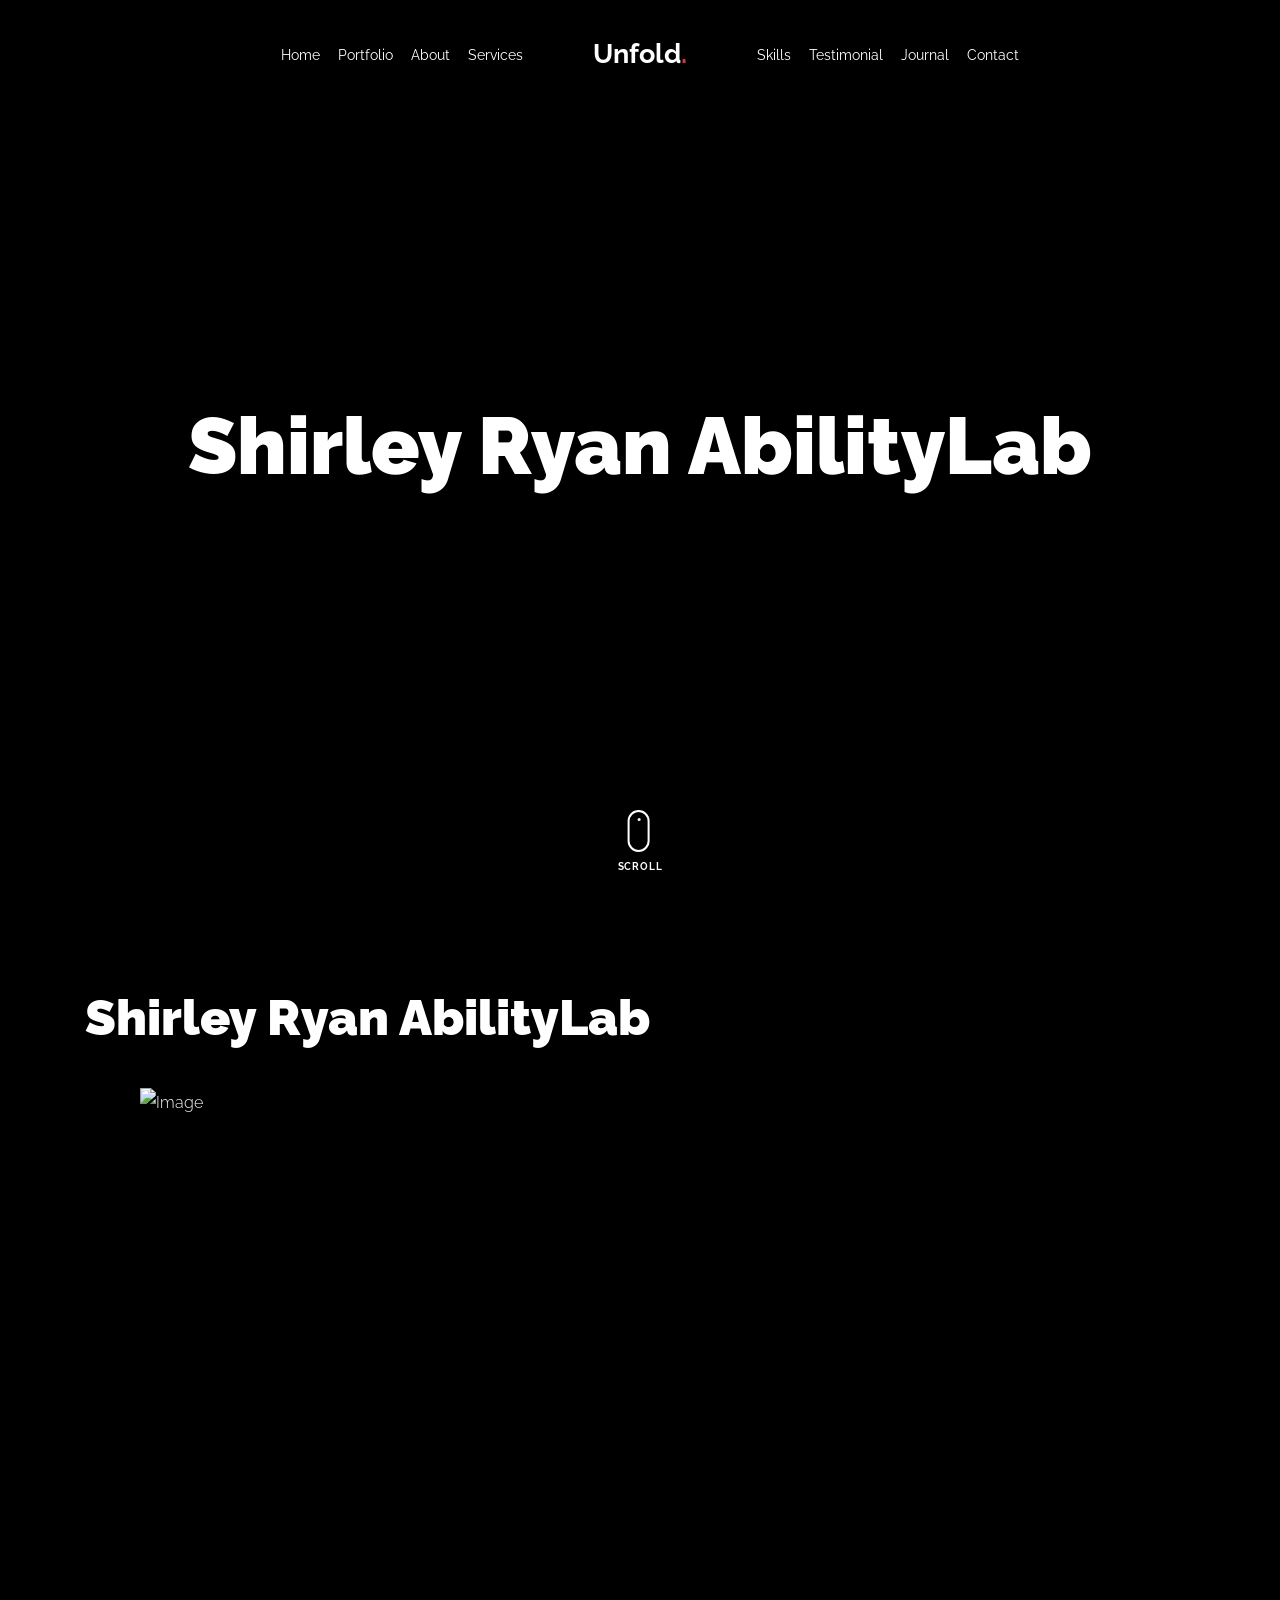
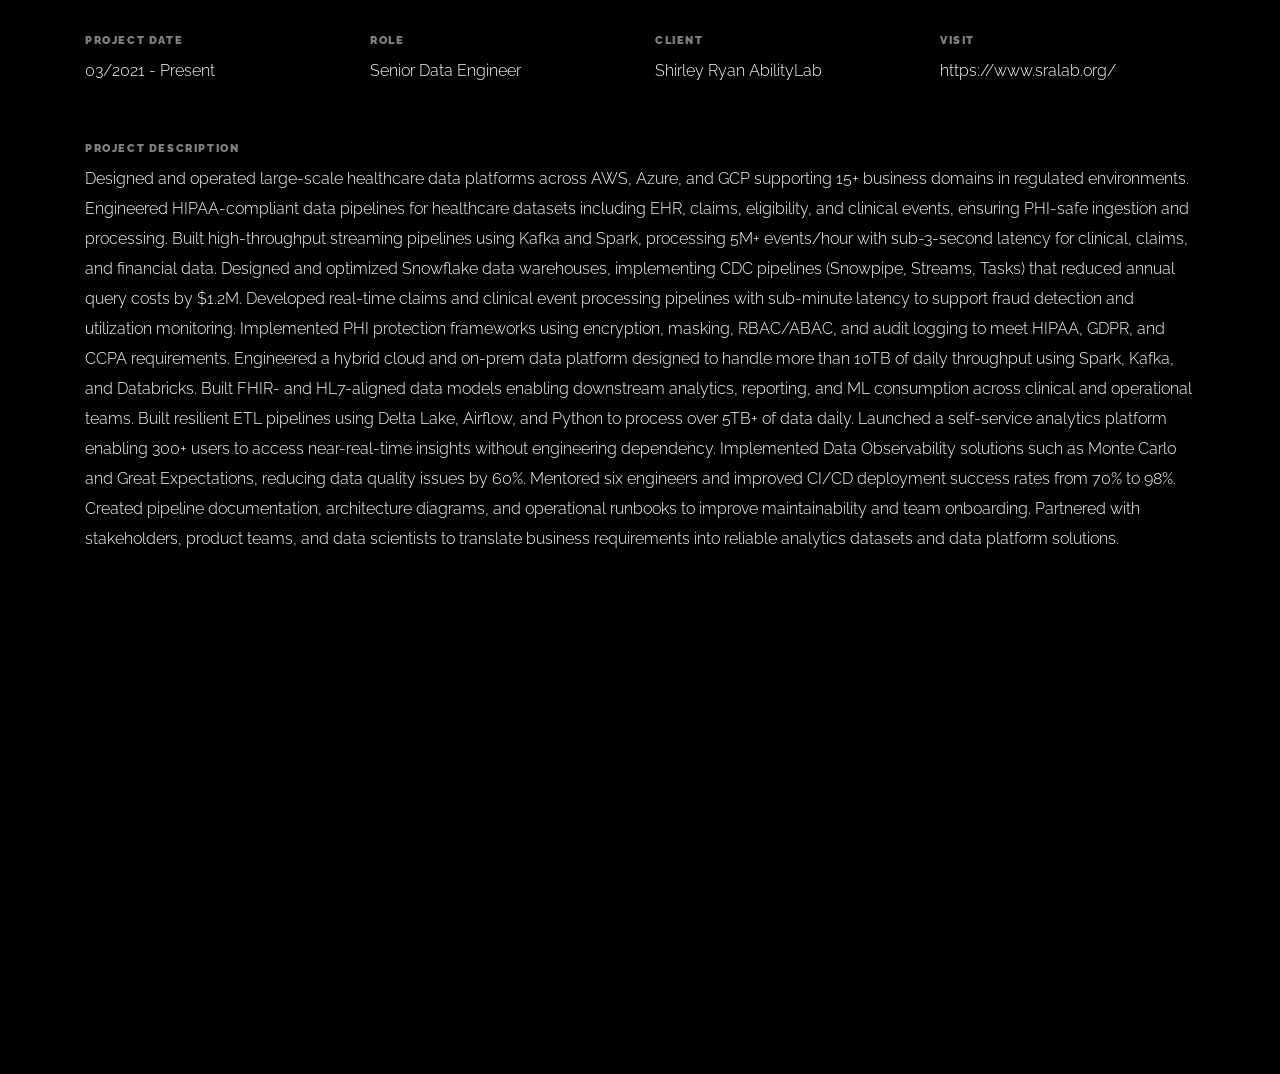
==== commit 51ca1deb: "Update portfolio-single-1.html" ====
--- a/portfolio-single-1.html
+++ b/portfolio-single-1.html
@@ -137,7 +137,7 @@
           <div class="container">
             <div class="row align-items-center">
               <div class="col-md-10 mx-auto text-center">
-                <h1 class="heading" data-aos="fade-up">MediTech</h1>
+                <h1 class="heading" data-aos="fade-up">Shirley Ryan AbilityLab</h1>
               </div>
             </div>
           </div>
@@ -158,16 +158,18 @@
             id="portfolio-single-section"
           >
             <div class="portfolio-single-inner">
-              <h2 class="heading-portfolio-single-h2">MediTech</h2>
+              <h2 class="heading-portfolio-single-h2">Shirley Ryan AbilityLab</h2>
 
               <div class="row justify-content-between mb-5">
                 <div class="col-12 mb-4">
                   <div class="owl-carousel single-slider">
                     <figure class="mb-4">
                       <img
-                        src="images/MediTech.png"
+                        src="images/ability_lab.jpg"
                         alt="Image"
                         class="img-fluid"
+                        style="max-width: 1000px; height: 400px; display: block; margin: 0 auto;"
+
                       />
                     </figure>
                     
@@ -191,14 +193,14 @@
                     <div class="col-sm-6 col-md-6 col-lg-3">
                       <div class="detail-v1">
                         <span class="detail-label">Client</span>
-                        <span class="detail-val">MediTech</span>
+                        <span class="detail-val">Shirley Ryan AbilityLab</span>
                       </div>
                     </div>
                     <div class="col-sm-6 col-md-6 col-lg-3">
                       <div class="detail-v1">
                         <span class="detail-label">Visit</span>
                         <span class="detail-val"
-                          ><a href="https://ehr.meditech.com/">https://ehr.meditech.com/</a></span
+                          ><a href="https://www.sralab.org/">https://www.sralab.org/</a></span
                         >
                       </div>
                     </div>
